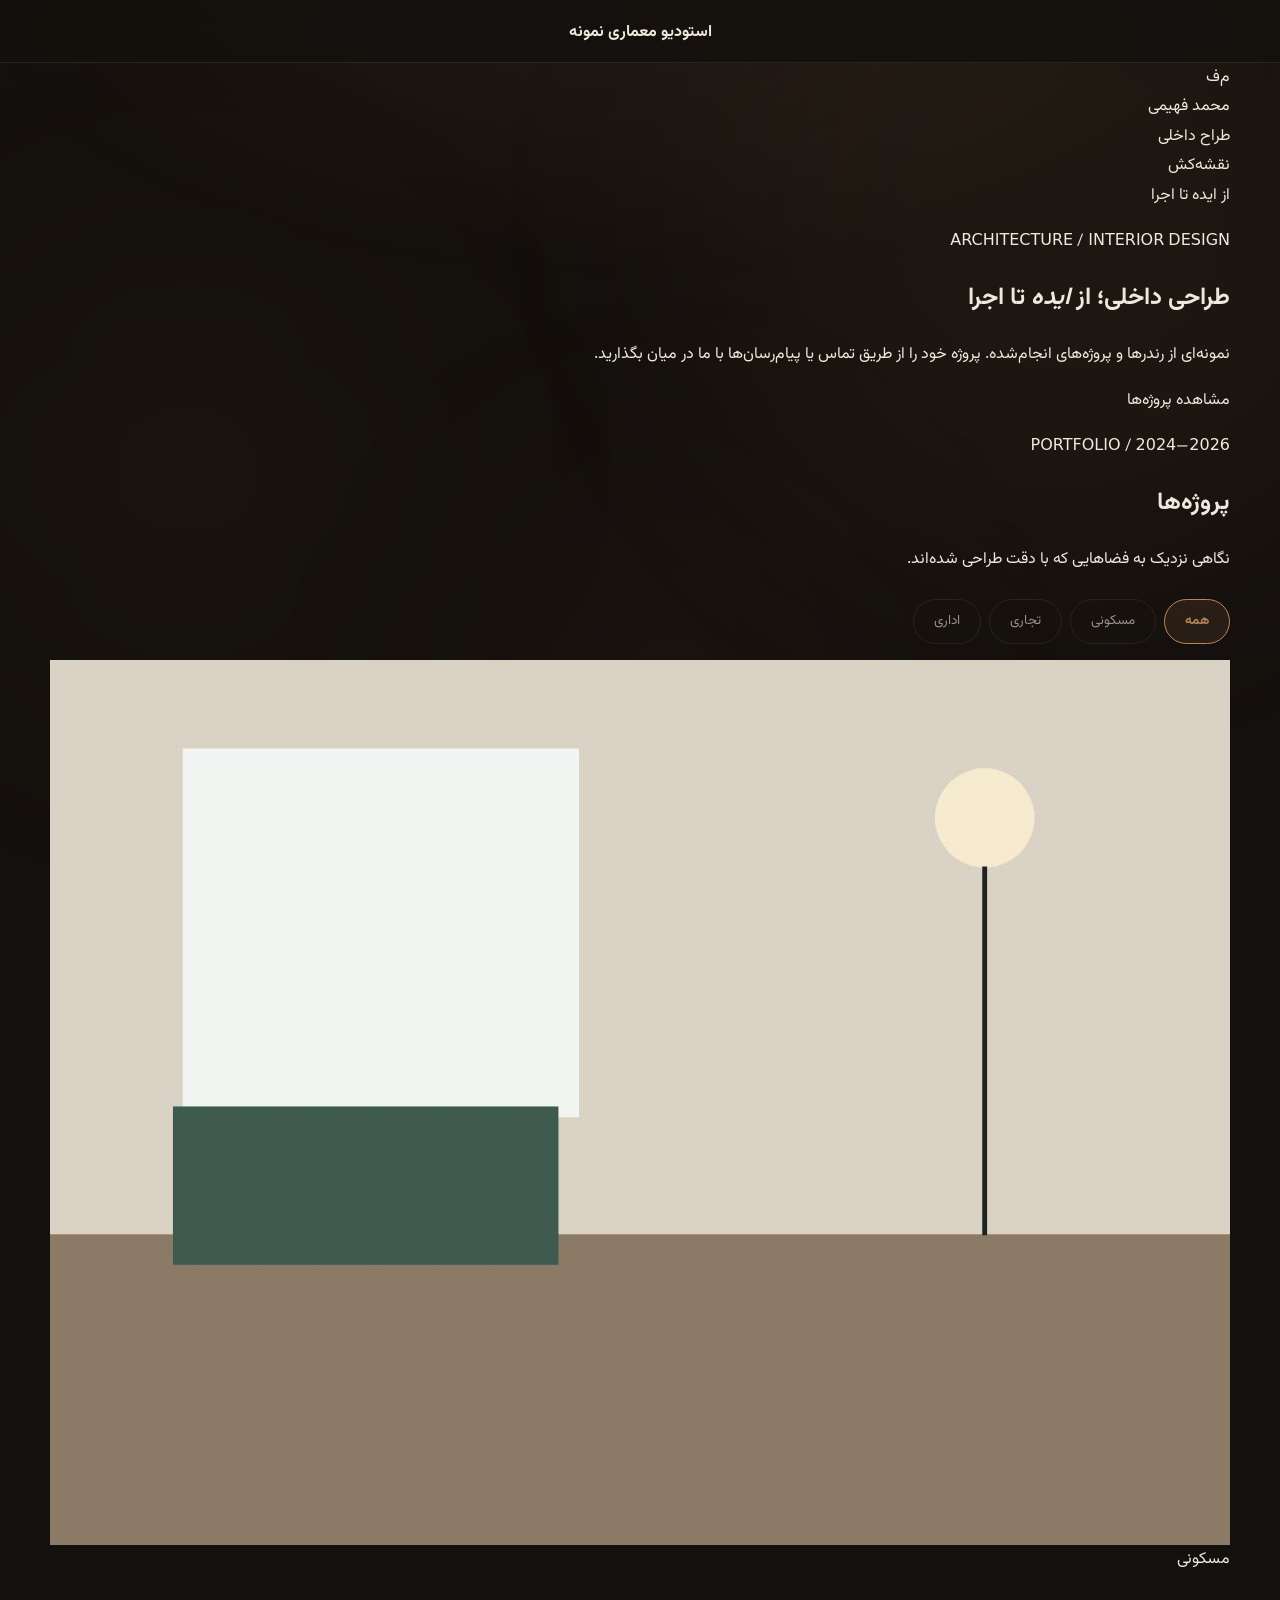
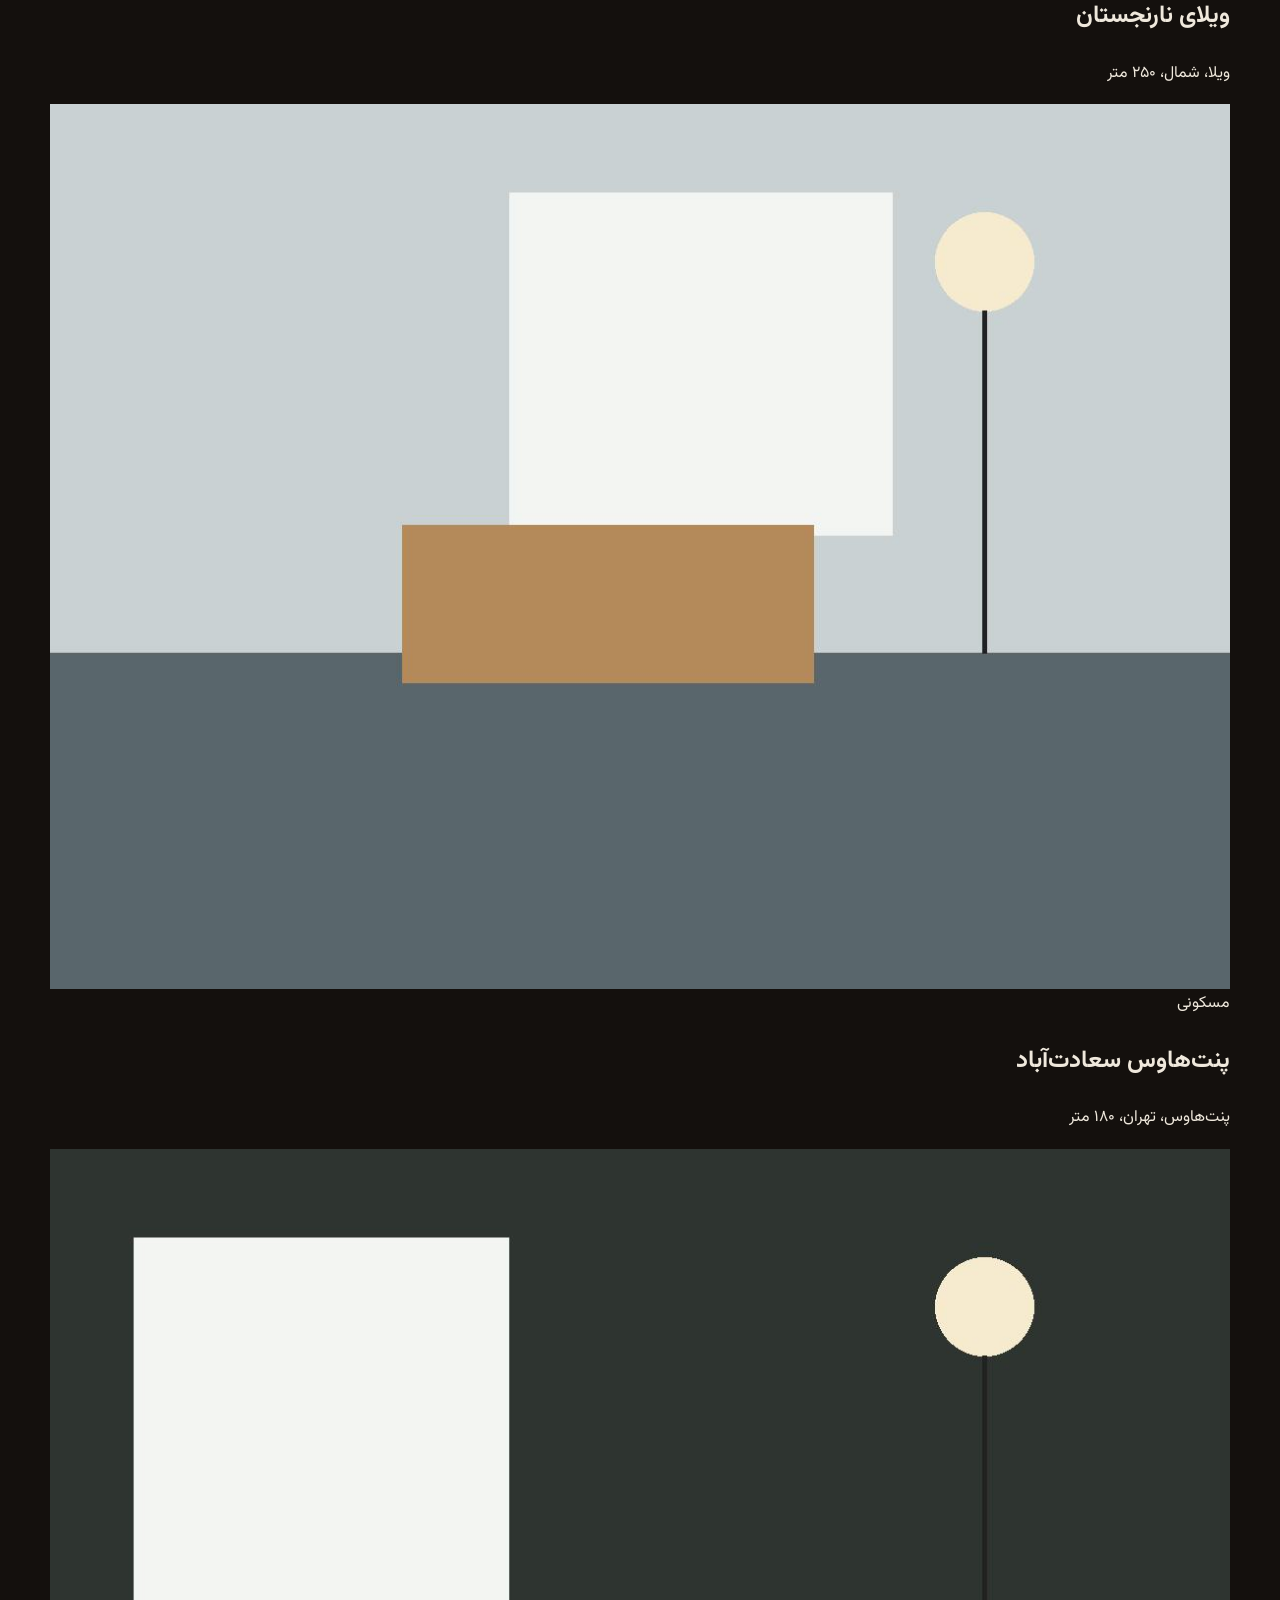
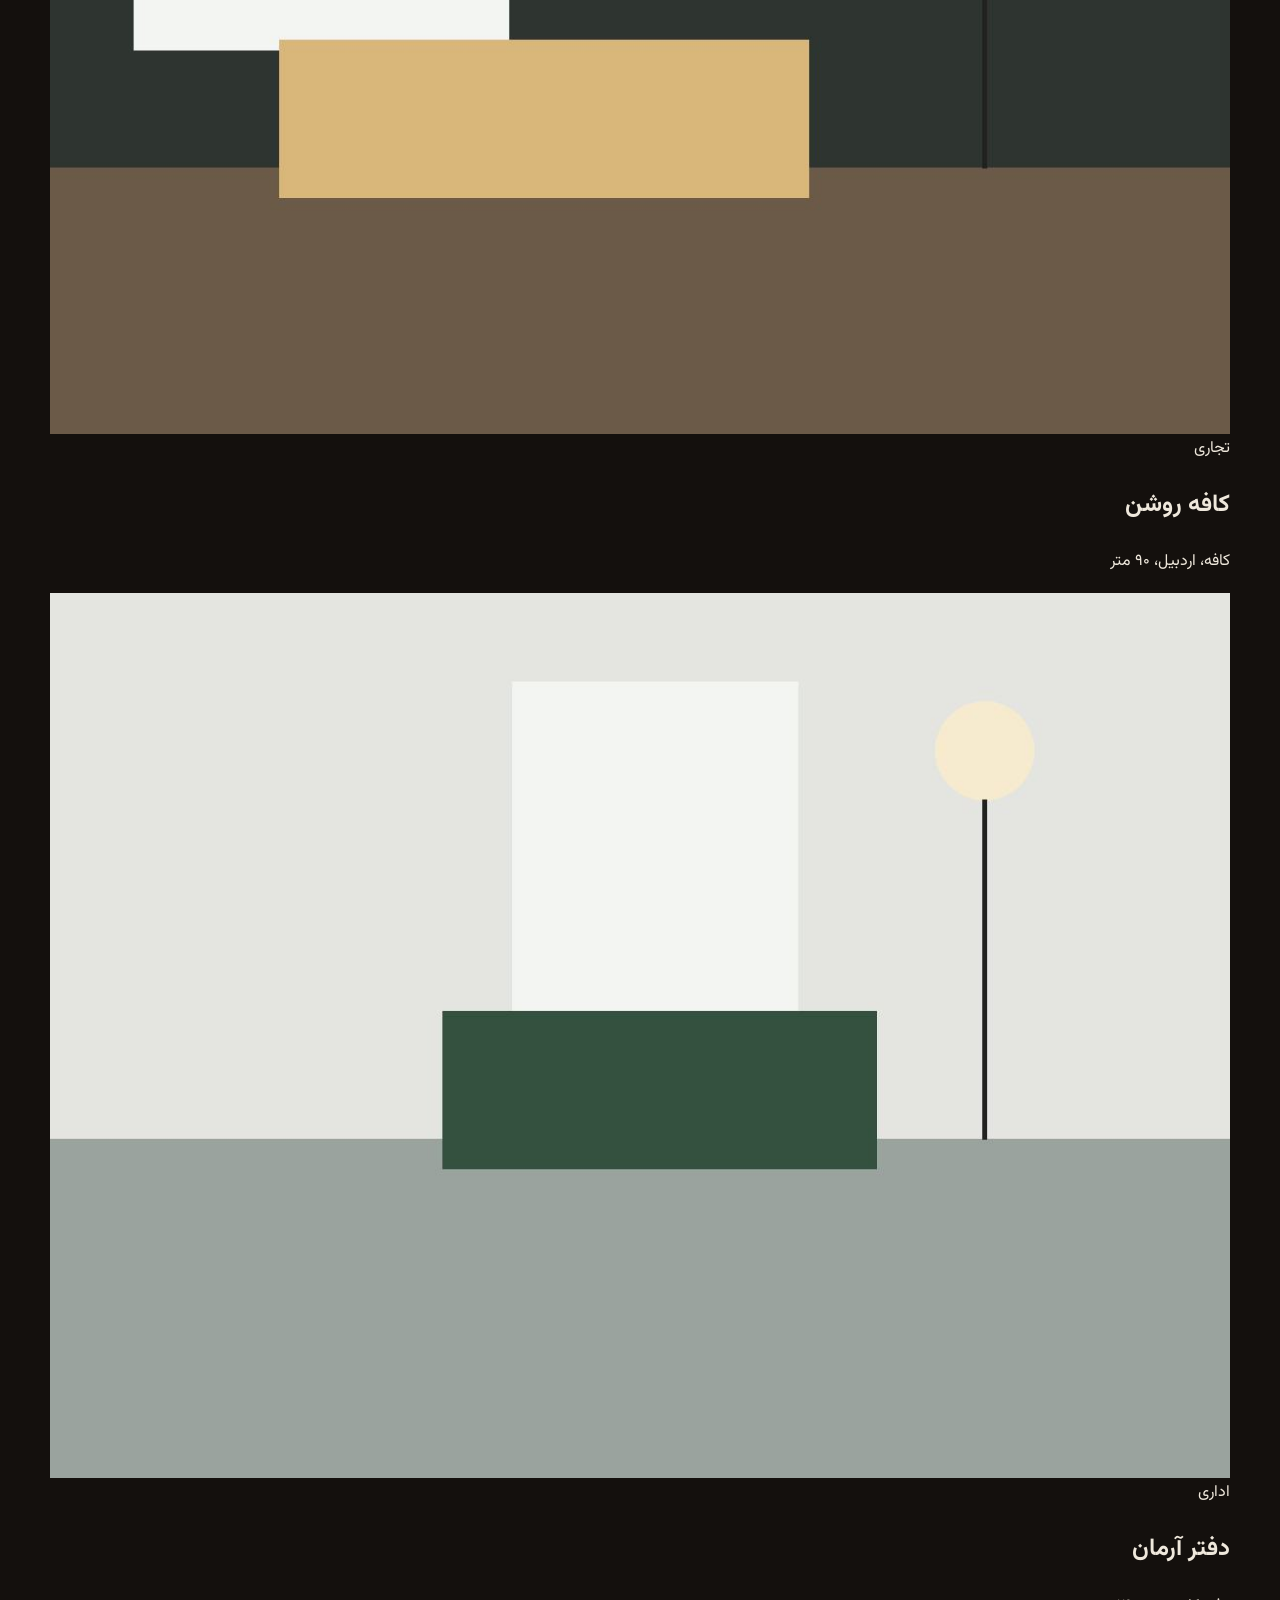
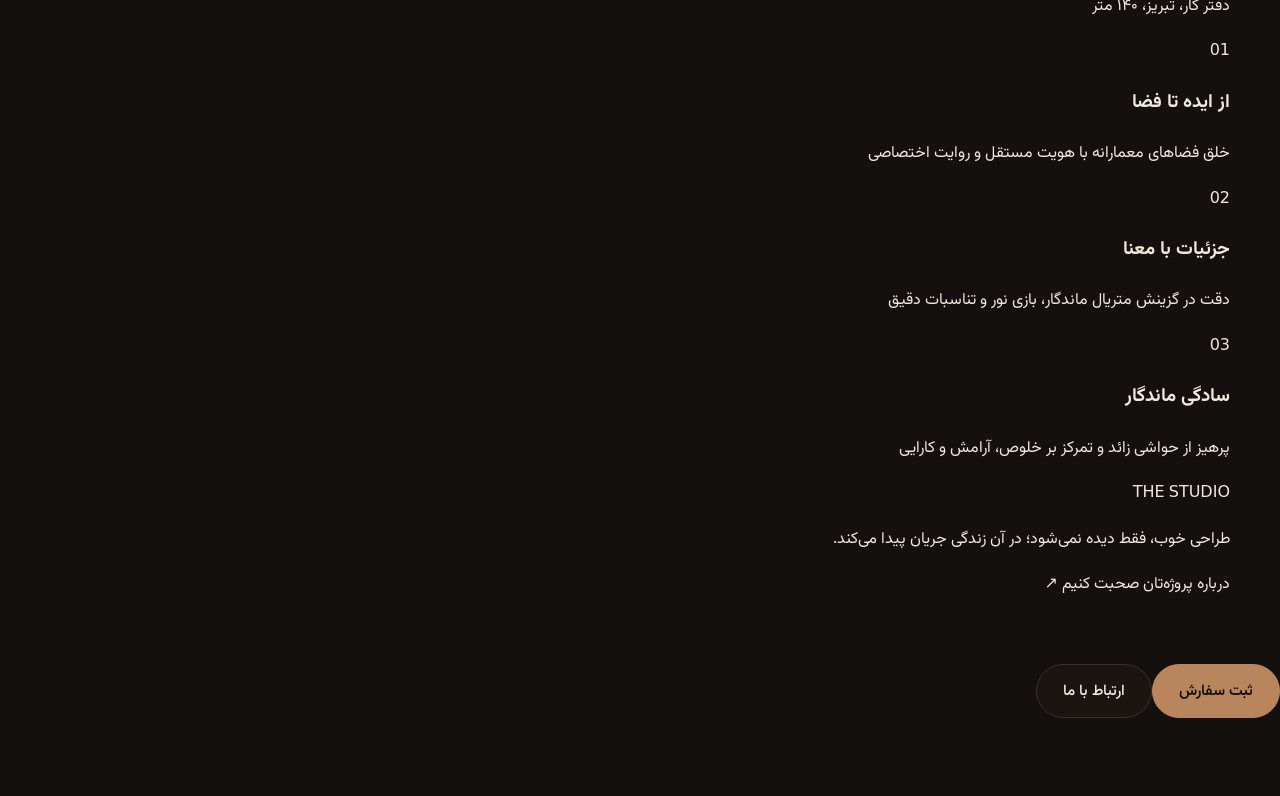
==== public/index.html @ 715c88b5 "feat(theme): switch palette to walnut and concrete - update tokens.css with walnut and concrete desi" ====
<!doctype html>
<html lang="fa" dir="rtl">
<head>
<meta charset="utf-8">
<meta name="viewport" content="width=device-width, initial-scale=1, viewport-fit=cover">
<title>استودیو معماری</title>
<meta name="description" content="معماری، طراحی داخلی و روایت فضاها؛ مجموعه‌ای از پروژه‌های منتخب استودیو.">
<meta name="theme-color" content="#14100D">
<!-- اسکریپت تم/اسپلش به‌صورت inline (بدون درخواست بلاک‌کننده). هر تغییری در متن آن نیازمند به‌روزرسانی هش sha256 در public/_headers است. -->
<script>try{var q=new URLSearchParams(location.search).get("theme"),t=q||localStorage.getItem("theme");if(q)localStorage.setItem("theme",q);if(t==="light"){document.documentElement.dataset.theme="light";var m=document.querySelector('meta[name=theme-color]');if(m)m.content="#F4F1EB"}sessionStorage.getItem("splash")&&document.documentElement.classList.add("no-splash")}catch(e){}</script>
<link rel="preload" href="fonts/Vazirmatn.woff2" as="font" type="font/woff2" crossorigin>
<!-- Critical CSS inline: tokens + base + splash + background -->
<style>
@font-face{font-family:Vazirmatn;src:url(fonts/Vazirmatn.woff2) format("woff2");font-weight:100 900;font-display:swap}
:root{color-scheme:dark;--bg:#14100D;--paper:#1A1511;--surface:#211B16;--ink:#EFE8DC;--mute:#9A9085;--line:#2A231D;--line-strong:#3A3129;--accent:#B9855C;--on-accent:#14100D;--danger:#E06C58;--accent-soft:rgba(185,133,92,.12);--field:rgba(255,255,255,.03);--r:18px;--r-lg:28px;--pad:20px;--max:1180px;--font:Vazirmatn,Tahoma,system-ui,sans-serif;--serif:"Cormorant Garamond",Georgia,"Times New Roman",Vazirmatn,serif;--mono:"Cormorant Garamond",Georgia,Consolas,ui-monospace,monospace;--ease-out-expo:cubic-bezier(.16,1,.3,1);--ease-out-quart:cubic-bezier(.25,1,.5,1);--reveal-duration:.9s;--reveal-distance:28px;--parallax-intensity:.08}
:root[data-theme="light"]{color-scheme:light;--bg:#EFEBE4;--paper:#F6F3EE;--surface:#E8E3DA;--ink:#1E1B18;--mute:#6B645B;--line:#D9D3C8;--line-strong:#C2BAAB;--accent:#8C6A4A;--on-accent:#F6F3EE;--danger:#B3402F;--accent-soft:rgba(140,106,74,.10);--field:rgba(0,0,0,.02);--ease-out-expo:cubic-bezier(.16,1,.3,1);--ease-out-quart:cubic-bezier(.25,1,.5,1);--reveal-duration:.9s;--reveal-distance:28px;--parallax-intensity:.08}
*{box-sizing:border-box}
img,button,.btn,.contact-btn,.chip,.bar,.badge,.shot,.card,.o-steps,.lb-nav-btn{-webkit-user-select:none;-moz-user-select:none;-ms-user-select:none;user-select:none;-webkit-touch-callout:none}
input,textarea,[contenteditable="true"],.desc,.hero-desc,.pr-desc,.sum,.code{-webkit-user-select:text!important;-moz-user-select:text!important;-ms-user-select:text!important;user-select:text!important;-webkit-touch-callout:default!important}
html{-webkit-text-size-adjust:100%;background:var(--bg);scroll-behavior:smooth;scroll-padding-top:88px;touch-action:manipulation}
body{margin:0;color:var(--ink);font:400 1rem/1.85 var(--font);padding-bottom:calc(78px + env(safe-area-inset-bottom));overflow-x:hidden;overscroll-behavior-y:contain;touch-action:manipulation}
body.lock{overflow:hidden}
a{color:inherit;text-decoration:none}
button{font:inherit;color:inherit}
img{display:block;max-width:100%;-webkit-user-drag:none;user-drag:none;-webkit-touch-callout:none}
:focus-visible{outline:2px solid var(--accent);outline-offset:4px}
main{max-width:var(--max);margin:0 auto;padding-bottom:64px}
.bar{position:sticky;top:0;z-index:20;display:flex;justify-content:center;align-items:center;padding:18px var(--pad) 14px;min-height:60px;background:color-mix(in srgb,var(--bg) 88%,transparent);border-bottom:1px solid var(--line);backdrop-filter:blur(14px);-webkit-backdrop-filter:blur(14px);font-weight:700}
.chips{display:flex;flex-wrap:nowrap;overflow-x:auto;scroll-snap-type:x proximity;gap:8px;padding:8px 0 16px;scrollbar-width:none;position:sticky;top:60px;z-index:15;background:color-mix(in srgb,var(--bg) 94%,transparent);backdrop-filter:blur(8px);-webkit-backdrop-filter:blur(8px)}
.chips::-webkit-scrollbar{display:none}
.chip{flex:none;scroll-snap-align:start;background:transparent;border:1px solid var(--line);border-radius:99px;padding:9px 20px;color:var(--mute);font-size:.84rem;letter-spacing:0;cursor:pointer;transition:all .25s ease;white-space:nowrap}
.chip:hover{color:var(--ink);border-color:var(--line-strong)}
.chip[aria-pressed=true]{background:var(--accent-soft);color:var(--accent);border-color:var(--accent);font-weight:600}
@media(min-width:640px){.chips{flex-wrap:wrap;overflow:visible;scroll-snap-type:none;position:relative;top:auto;background:none;backdrop-filter:none}.chip{flex:initial}}
.btn,.contact-btn{display:inline-flex;align-items:center;justify-content:center;min-height:48px;padding:12px 26px;border-radius:99px;border:1px solid var(--line-strong);background:var(--paper);color:var(--ink);font-family:var(--font);font-size:.95rem;font-weight:500;letter-spacing:0;text-decoration:none;cursor:pointer;transition:background .25s,color .25s,border-color .25s,opacity .25s}
.btn:hover,.contact-btn:hover{background:var(--accent-soft);border-color:var(--accent)}
.btn.primary,.contact-btn.primary{background:var(--accent);color:var(--on-accent);border-color:var(--accent);font-weight:600}
.btn.primary:hover,.contact-btn.primary:hover{background:color-mix(in srgb,var(--accent) 88%,#fff);color:var(--on-accent)}
.chip,.btn,.contact-btn,.action,.back-fixed{min-height:44px}
@media(prefers-reduced-motion:reduce){html{scroll-behavior:auto}*{scroll-behavior:auto}}
#splash{position:fixed;inset:0;z-index:100;background:var(--bg);display:grid;place-items:center;text-align:center;padding:24px;transition:transform .85s cubic-bezier(.7,0,.2,1);cursor:pointer}
.no-splash #splash{display:none}
#splash.out{transform:translateY(-100%)}
html:not(.no-splash) body:has(#splash){overflow:hidden}
.sp-logo{display:block;margin:0 auto;width:84px;height:84px;object-fit:contain;opacity:0;animation:spIn .8s .1s forwards}
.sp-photo{width:112px;height:112px;border-radius:50%;object-fit:cover}
.sp-rule{display:block;height:1px;width:min(220px,60vw);margin:22px auto 18px;background:var(--accent);transform:scaleX(0);animation:spLine .9s .5s cubic-bezier(.6,0,.2,1) forwards}
.sp-name{margin:0;font-size:1.3rem;font-weight:700;opacity:0;animation:spIn .7s .9s forwards}
.sp-text{margin:6px 0 0;color:var(--mute);opacity:0;animation:spIn .7s forwards;animation-delay:calc(1.2s + var(--i) * .4s)}
@keyframes spIn{from{opacity:0;transform:translateY(8px)}to{opacity:1;transform:none}}
@keyframes spLine{to{transform:scaleX(1)}}
@media(prefers-reduced-motion:reduce){#splash *{animation-duration:.01s!important;animation-delay:0s!important}#splash{transition:opacity .3s}#splash.out{transform:none;opacity:0}}
#dynamic-bg{position:fixed;inset:0;z-index:-2;pointer-events:none;overflow:hidden}
.orb{position:absolute;border-radius:50%;pointer-events:none;will-change:transform}
.orb:nth-child(1){width:clamp(280px,55vw,700px);aspect-ratio:1;top:-15%;right:-10%;background:color-mix(in srgb,var(--accent) 6%,transparent);filter:blur(120px)}
.orb:nth-child(2){width:clamp(220px,40vw,500px);aspect-ratio:1;bottom:20%;left:-5%;background:color-mix(in srgb,#8B6914 4%,transparent);filter:blur(120px)}
.orb:nth-child(3){width:clamp(200px,35vw,450px);aspect-ratio:1;top:50%;right:30%;background:color-mix(in srgb,var(--accent) 3%,transparent);filter:blur(120px)}
@media(max-width:479px){.orb:nth-child(3){display:none}.orb{filter:blur(80px)}}
body::before{display:none}
body::after{content:"";position:fixed;inset:0;z-index:-1;pointer-events:none;background:radial-gradient(75% 45% at 50% 0%,color-mix(in srgb,var(--accent) 8%,transparent),transparent 70%)}
html::before{content:"";position:fixed;inset:0;z-index:-1;pointer-events:none;opacity:.028;mix-blend-mode:screen;background-image:url("data:image/svg+xml,%3Csvg xmlns='http://www.w3.org/2000/svg' width='160' height='160'%3E%3Cfilter id='n'%3E%3CfeTurbulence type='fractalNoise' baseFrequency='.8' numOctaves='2' stitchTiles='stitch'/%3E%3CfeColorMatrix values='0 0 0 0 0 0 0 0 0 0 0 0 0 0 0 0 0 0 .7 0'/%3E%3C/filter%3E%3Crect width='100%25' height='100%25' filter='url(%23n)'/%3E%3C/svg%3E")}
:root[data-theme="light"] .orb{opacity:.7}
:root[data-theme="light"] html::before{mix-blend-mode:multiply;opacity:.035}
</style>
<!-- app.css کامل به‌صورت async (غیربلاک‌کننده) بارگذاری می‌شود. media=print → all بعد از لود -->
<link rel="stylesheet" href="css/app.css" media="print" id="dcss">
<noscript><link rel="stylesheet" href="css/app.css"></noscript>
<script>document.getElementById("dcss").onload=function(){this.media="all"}</script>
</head>
<body>
<div id="dynamic-bg" aria-hidden="true"></div>
<div id="splash" aria-hidden="true"></div>
<header id="top" class="bar"></header>
<main id="app"></main>
<nav id="contact" class="contact" aria-label="راه‌های ارتباطی"></nav>
<div id="lightbox" hidden></div>
<script type="module" src="js/main.js"></script>
</body>
</html>
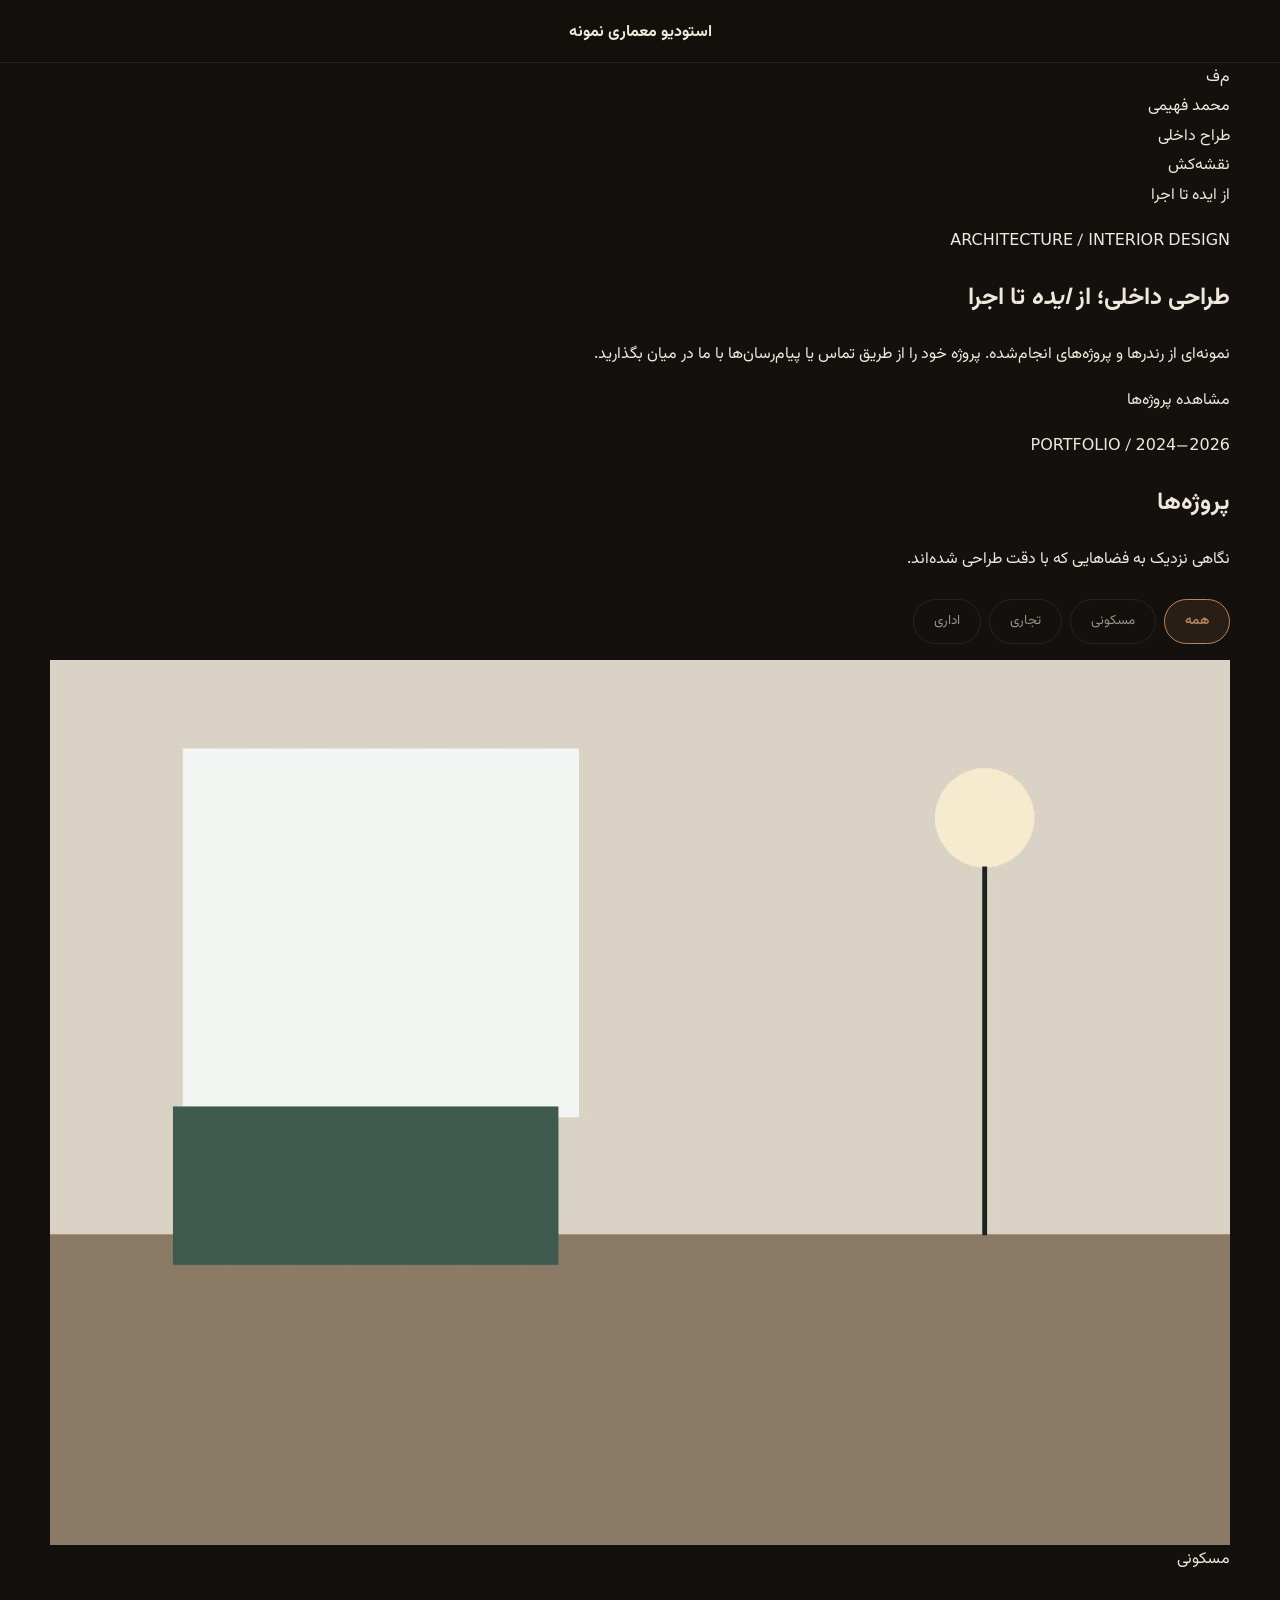
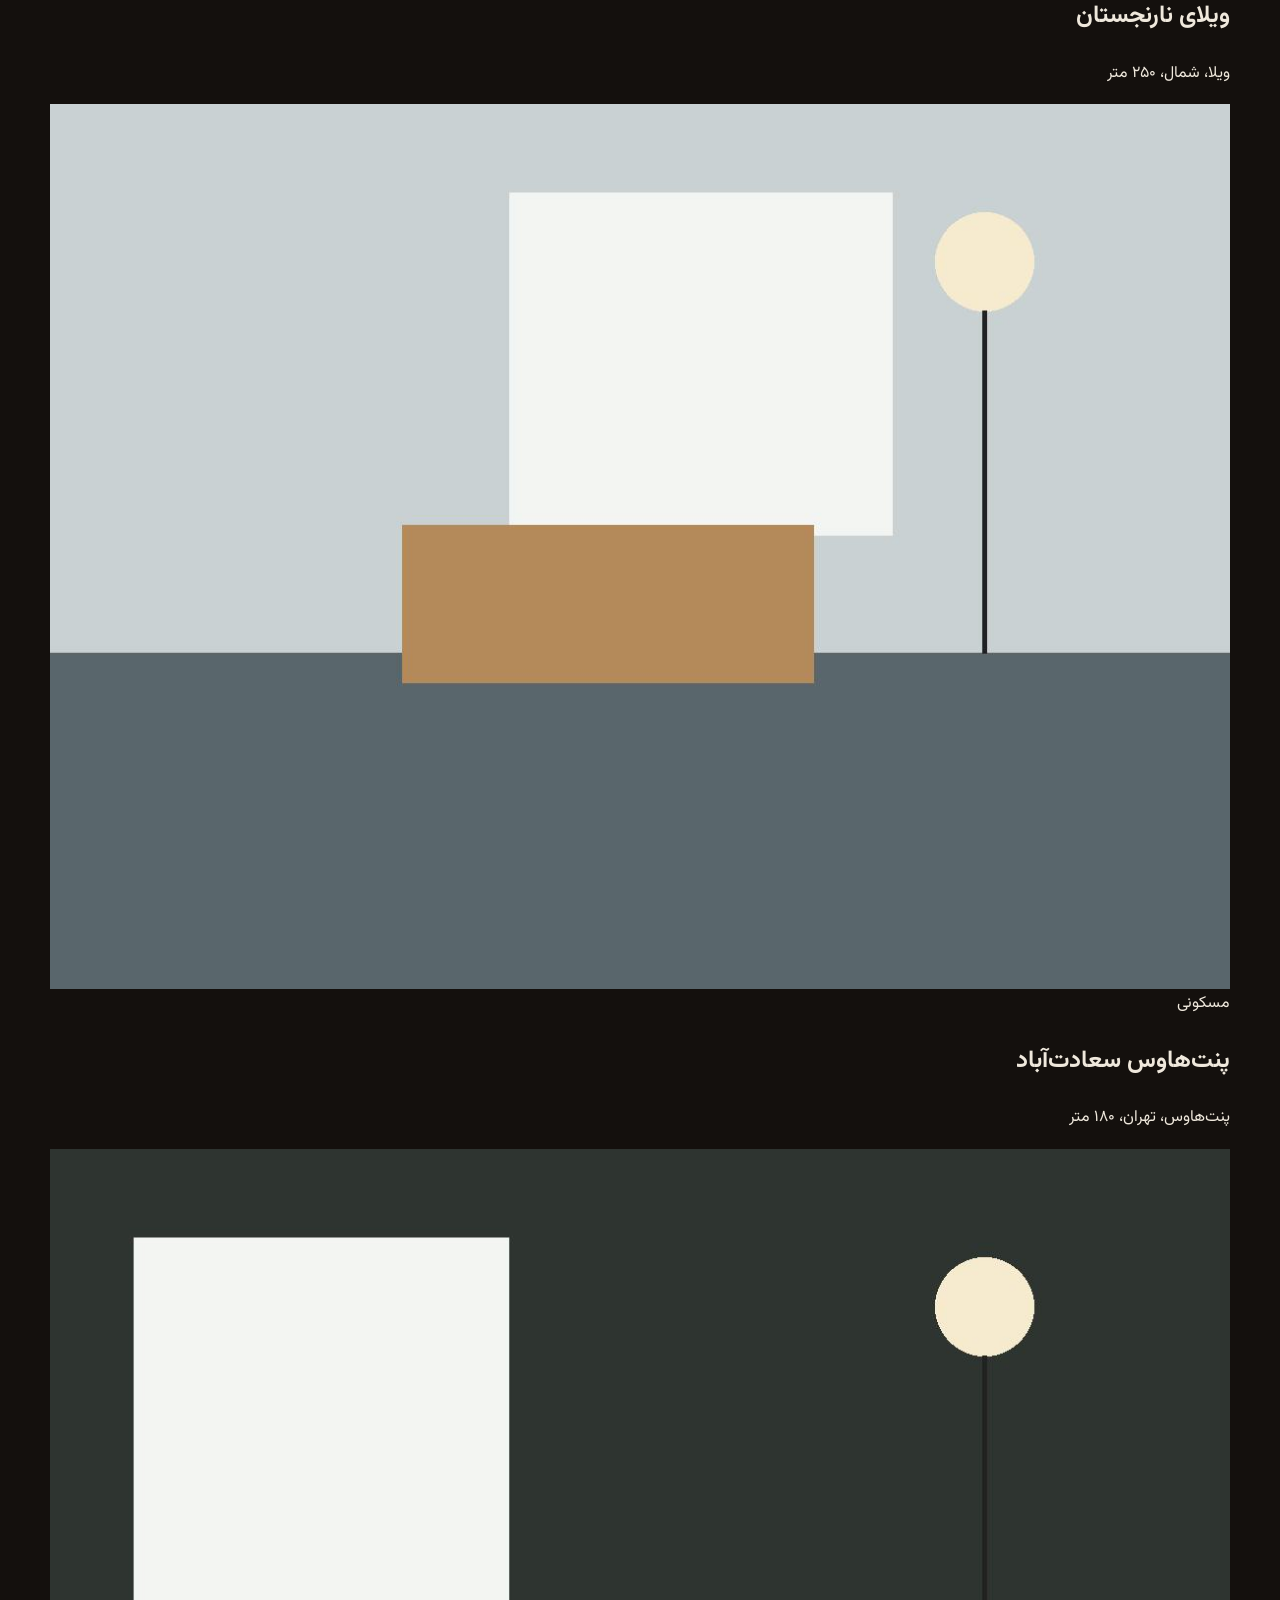
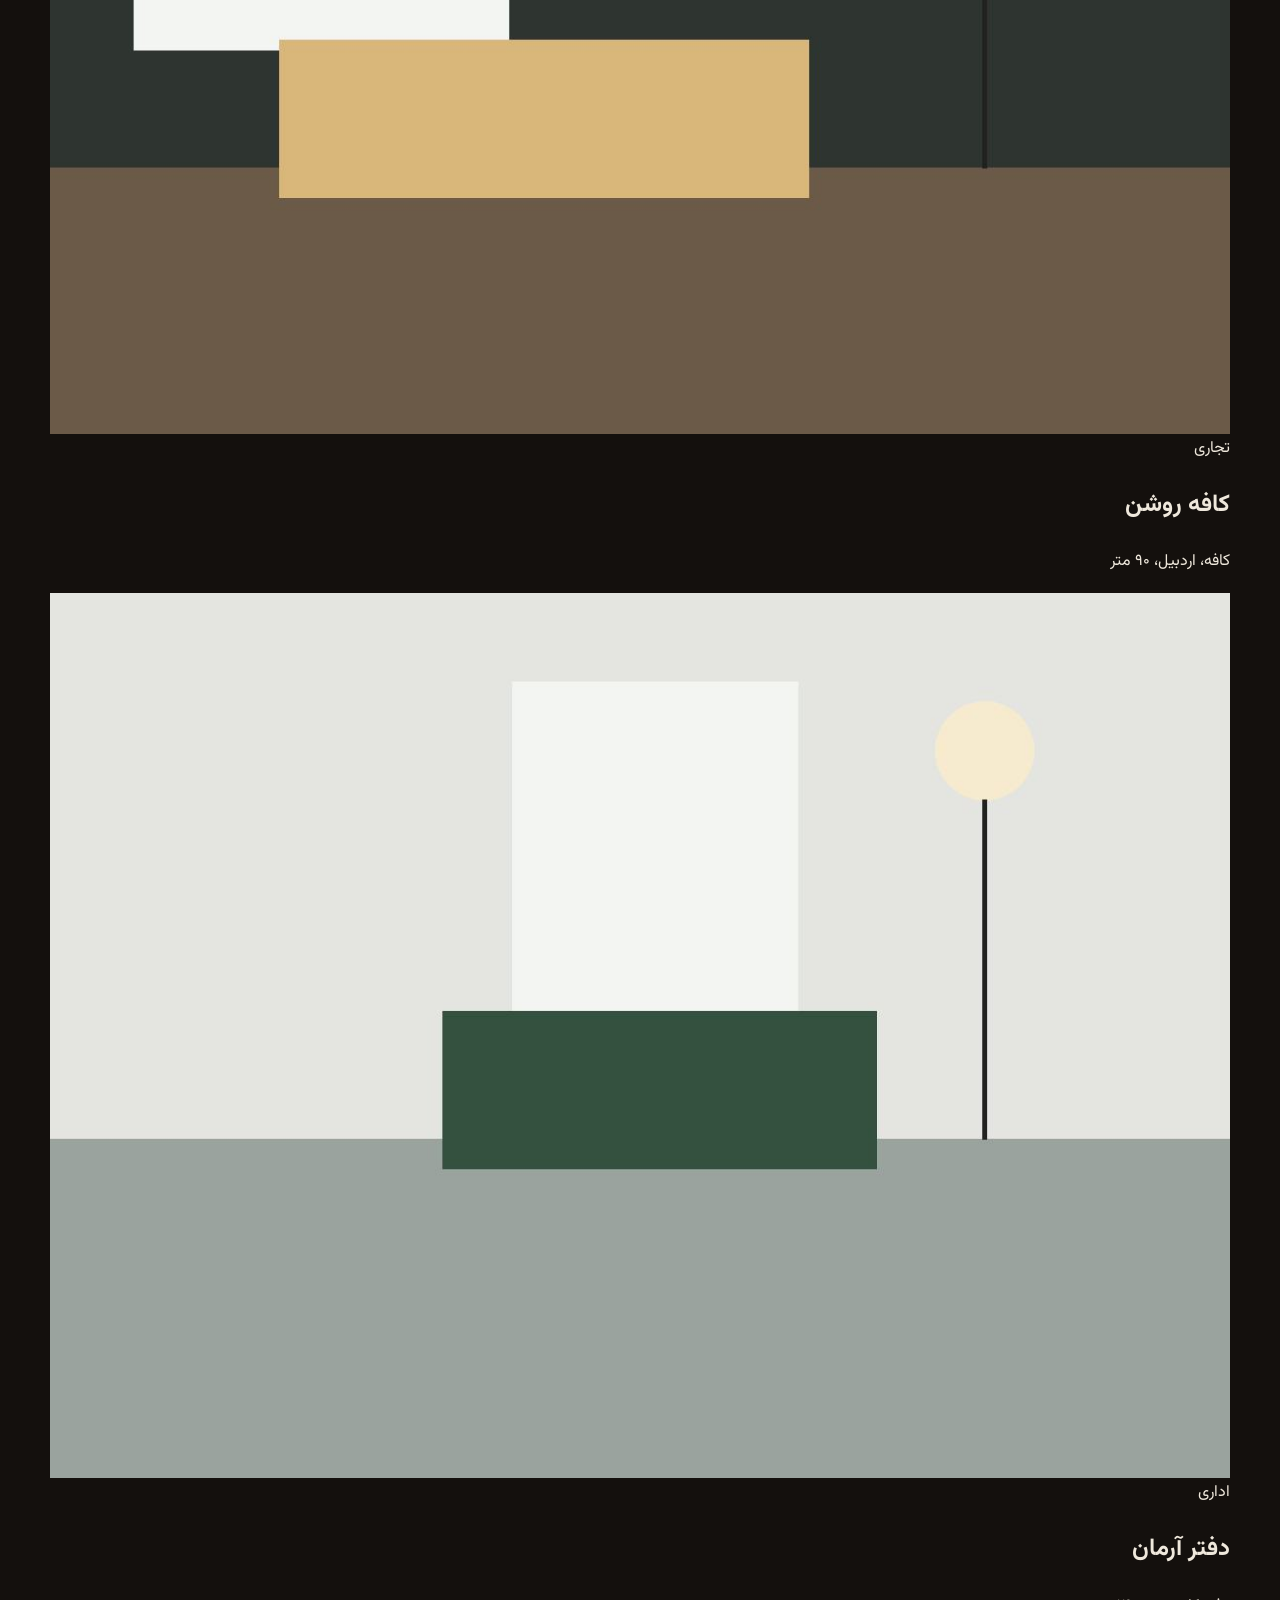
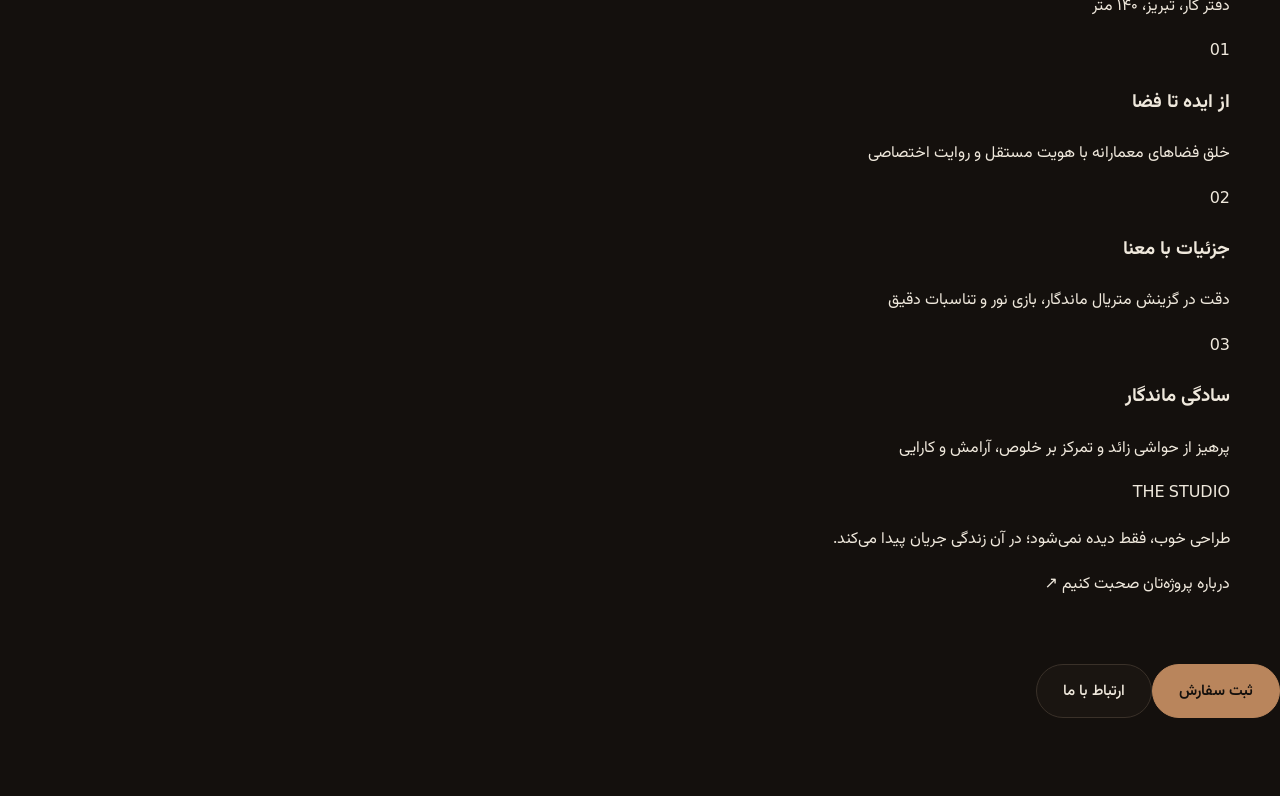
==== commit 1572b803: "style(bg): remove orbs, noise texture and top glow - disable background floating orbs, noise overlay" ====
--- a/public/index.html
+++ b/public/index.html
@@ -50,17 +50,7 @@
 @keyframes spIn{from{opacity:0;transform:translateY(8px)}to{opacity:1;transform:none}}
 @keyframes spLine{to{transform:scaleX(1)}}
 @media(prefers-reduced-motion:reduce){#splash *{animation-duration:.01s!important;animation-delay:0s!important}#splash{transition:opacity .3s}#splash.out{transform:none;opacity:0}}
-#dynamic-bg{position:fixed;inset:0;z-index:-2;pointer-events:none;overflow:hidden}
-.orb{position:absolute;border-radius:50%;pointer-events:none;will-change:transform}
-.orb:nth-child(1){width:clamp(280px,55vw,700px);aspect-ratio:1;top:-15%;right:-10%;background:color-mix(in srgb,var(--accent) 6%,transparent);filter:blur(120px)}
-.orb:nth-child(2){width:clamp(220px,40vw,500px);aspect-ratio:1;bottom:20%;left:-5%;background:color-mix(in srgb,#8B6914 4%,transparent);filter:blur(120px)}
-.orb:nth-child(3){width:clamp(200px,35vw,450px);aspect-ratio:1;top:50%;right:30%;background:color-mix(in srgb,var(--accent) 3%,transparent);filter:blur(120px)}
-@media(max-width:479px){.orb:nth-child(3){display:none}.orb{filter:blur(80px)}}
-body::before{display:none}
-body::after{content:"";position:fixed;inset:0;z-index:-1;pointer-events:none;background:radial-gradient(75% 45% at 50% 0%,color-mix(in srgb,var(--accent) 8%,transparent),transparent 70%)}
-html::before{content:"";position:fixed;inset:0;z-index:-1;pointer-events:none;opacity:.028;mix-blend-mode:screen;background-image:url("data:image/svg+xml,%3Csvg xmlns='http://www.w3.org/2000/svg' width='160' height='160'%3E%3Cfilter id='n'%3E%3CfeTurbulence type='fractalNoise' baseFrequency='.8' numOctaves='2' stitchTiles='stitch'/%3E%3CfeColorMatrix values='0 0 0 0 0 0 0 0 0 0 0 0 0 0 0 0 0 0 .7 0'/%3E%3C/filter%3E%3Crect width='100%25' height='100%25' filter='url(%23n)'/%3E%3C/svg%3E")}
-:root[data-theme="light"] .orb{opacity:.7}
-:root[data-theme="light"] html::before{mix-blend-mode:multiply;opacity:.035}
+#dynamic-bg{position:fixed;inset:0;z-index:-2;pointer-events:none;overflow:hidden;display:none}.orb{display:none}body::before,body::after,html::before{display:none}
 </style>
 <!-- app.css کامل به‌صورت async (غیربلاک‌کننده) بارگذاری می‌شود. media=print → all بعد از لود -->
 <link rel="stylesheet" href="css/app.css" media="print" id="dcss">
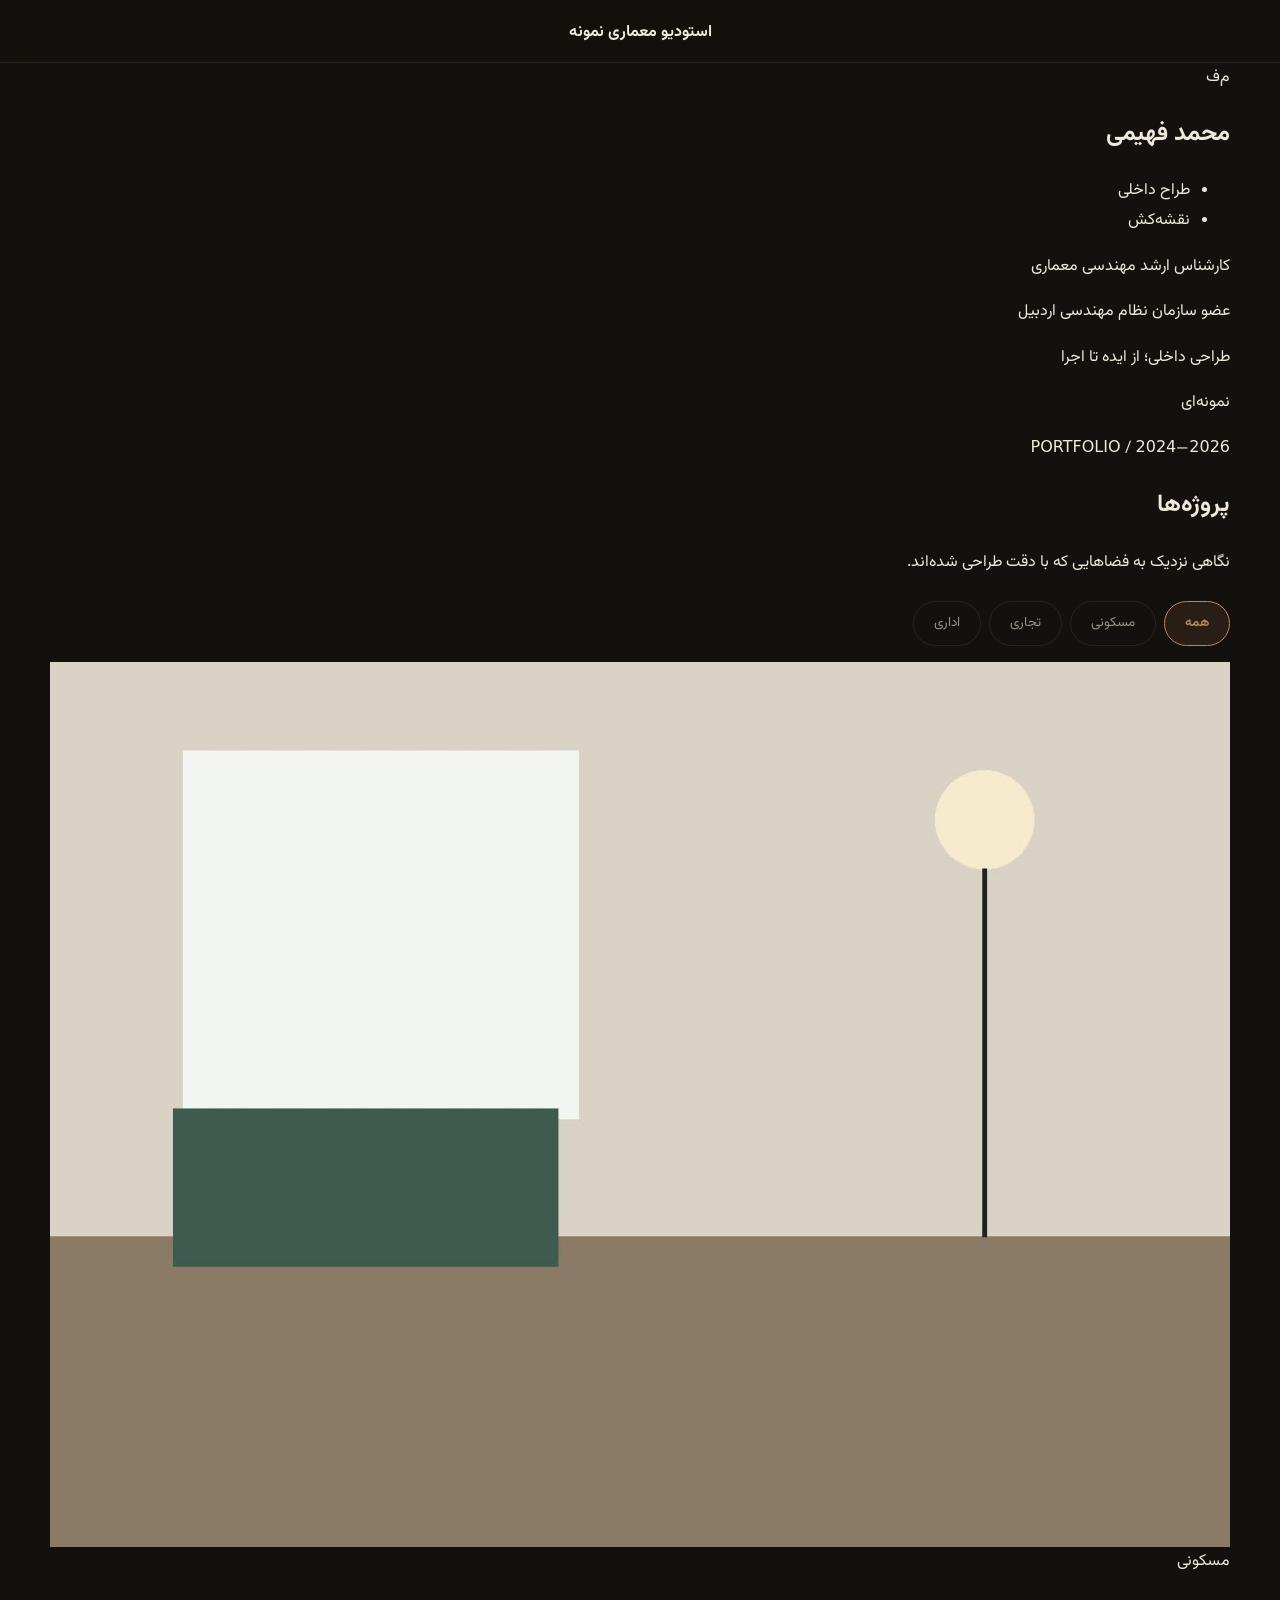
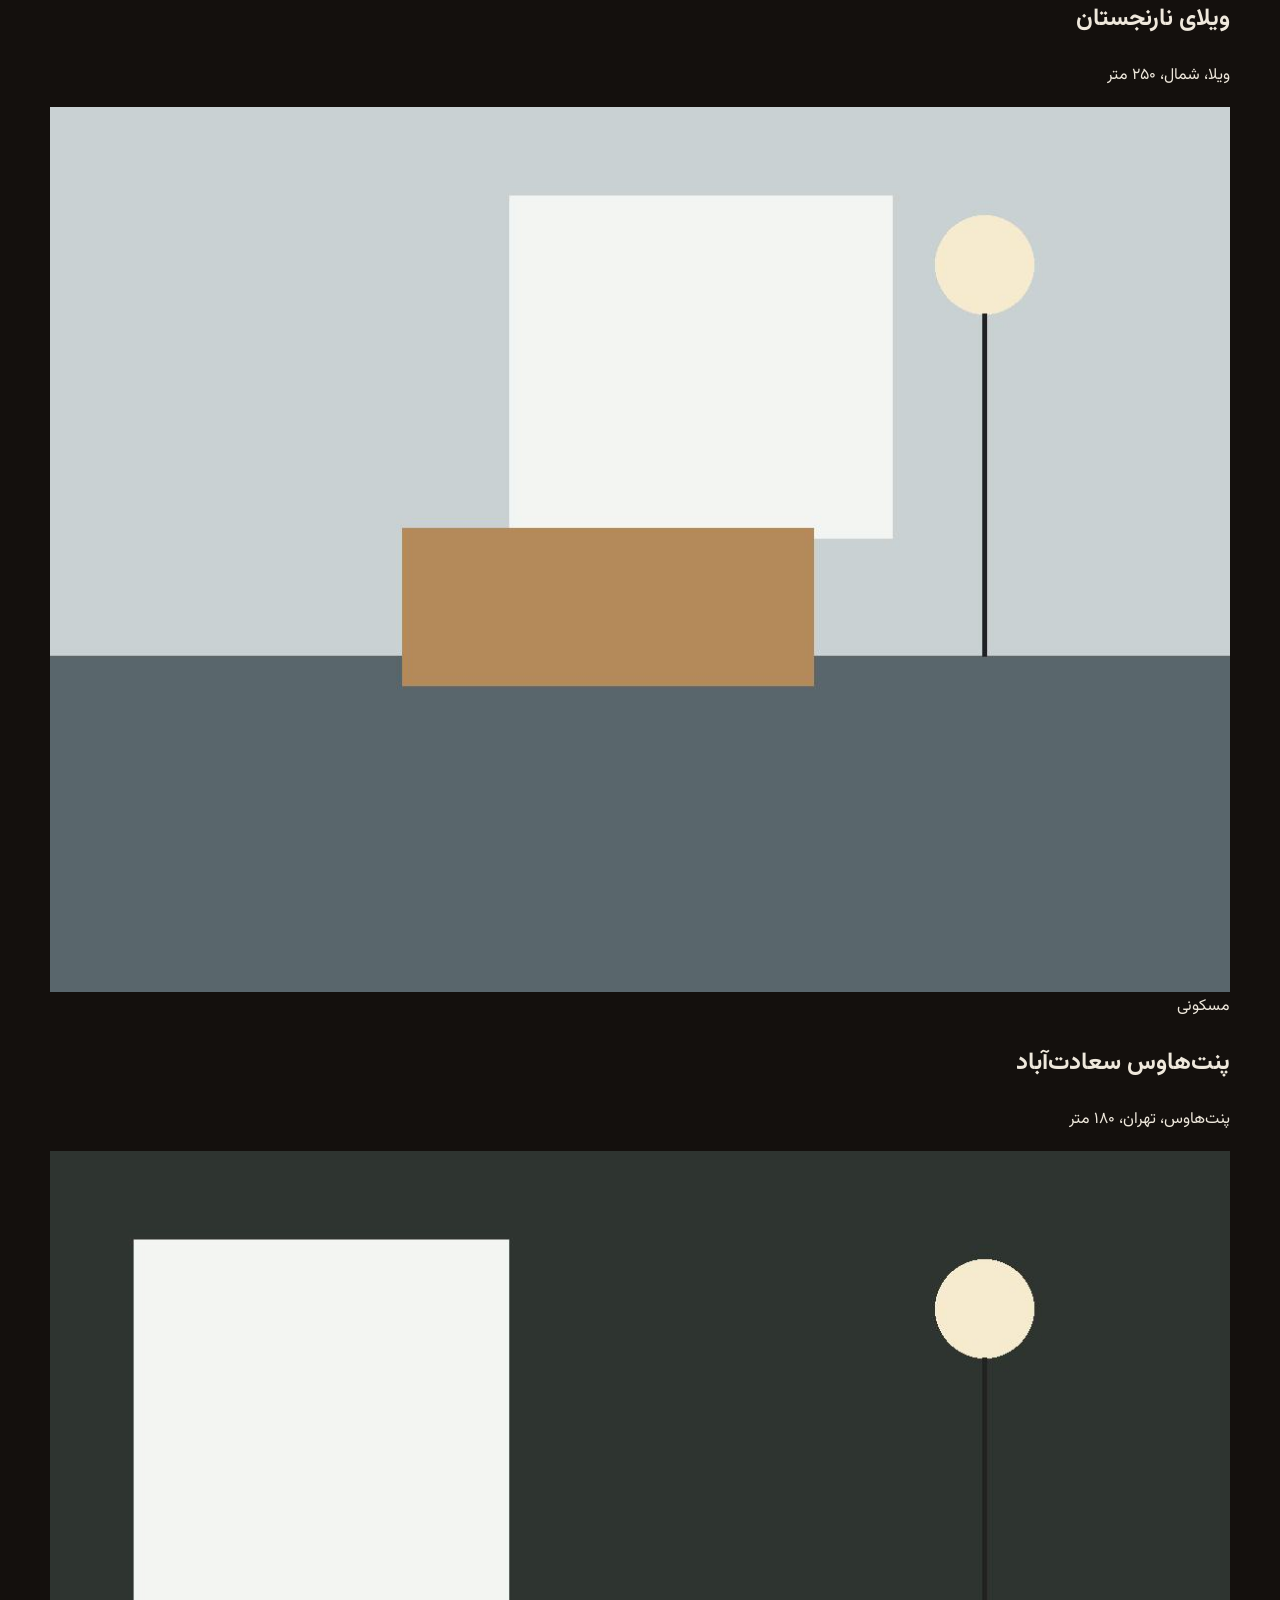
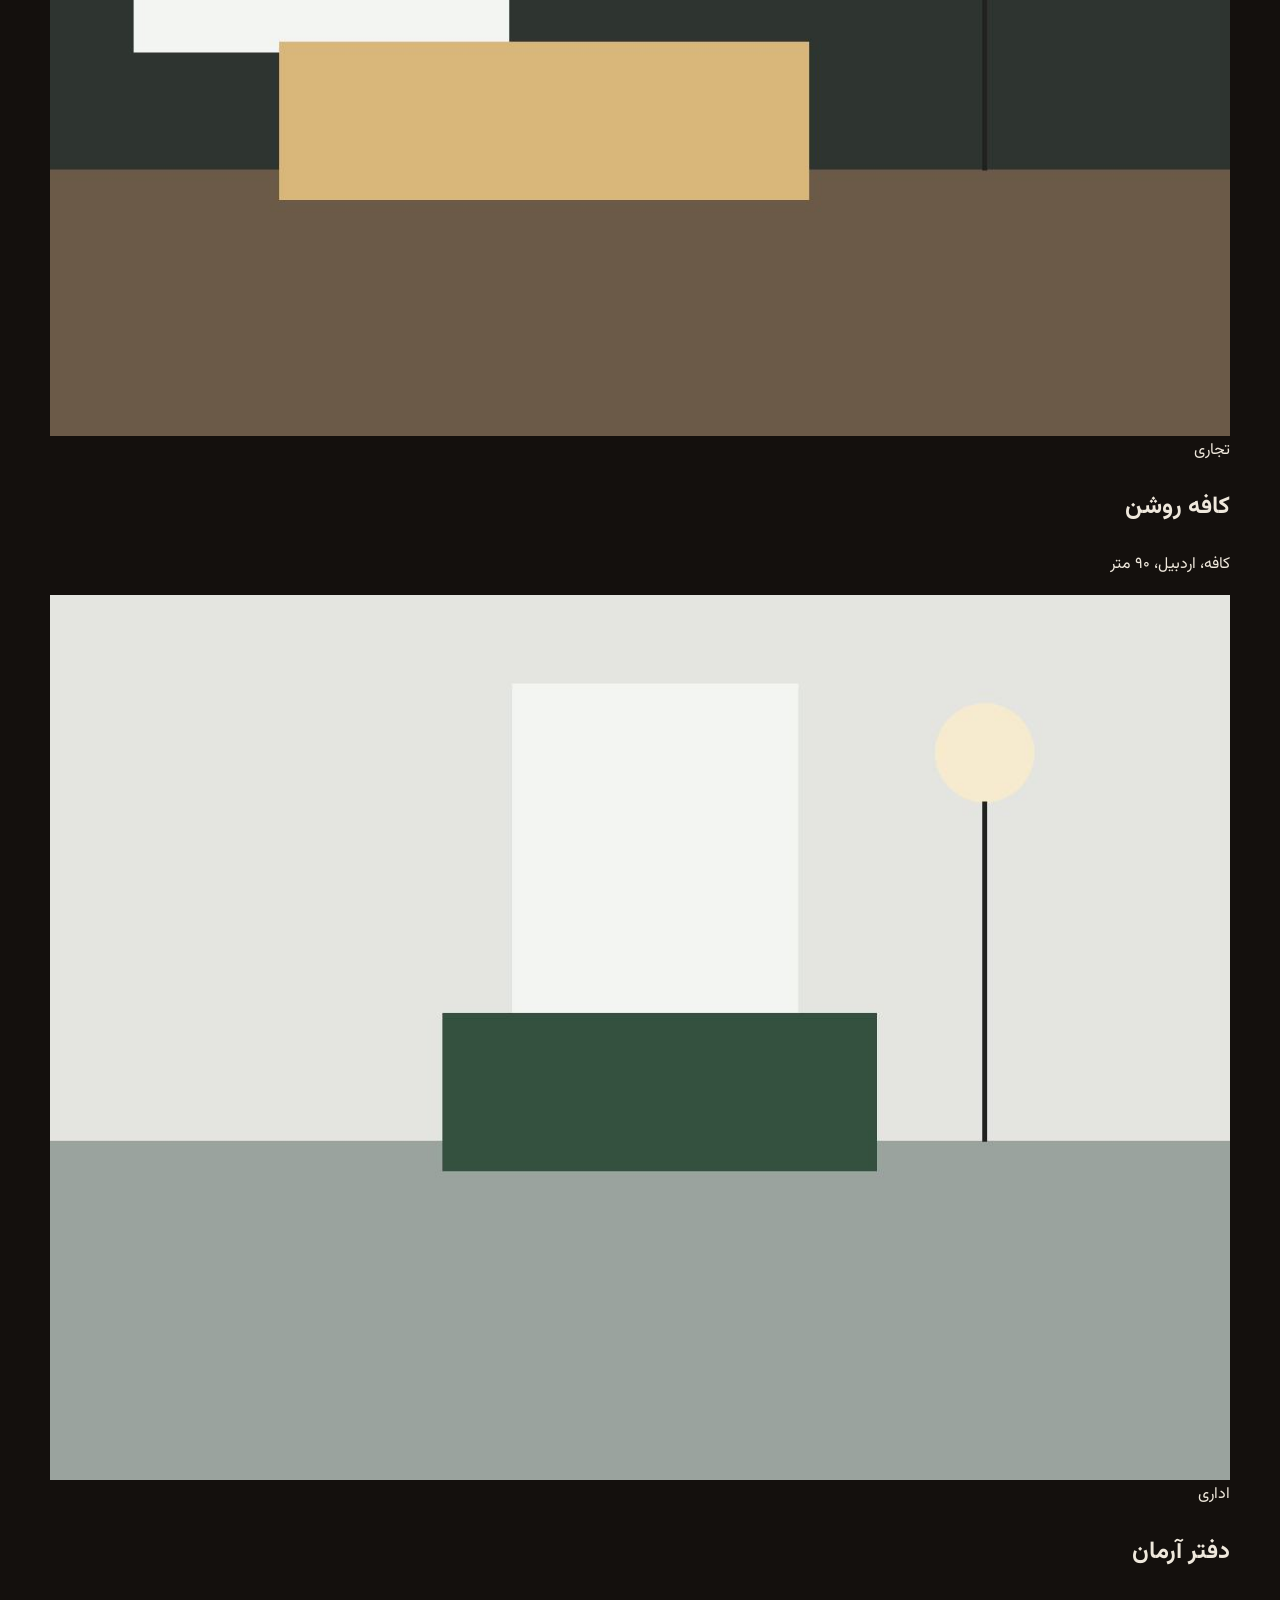
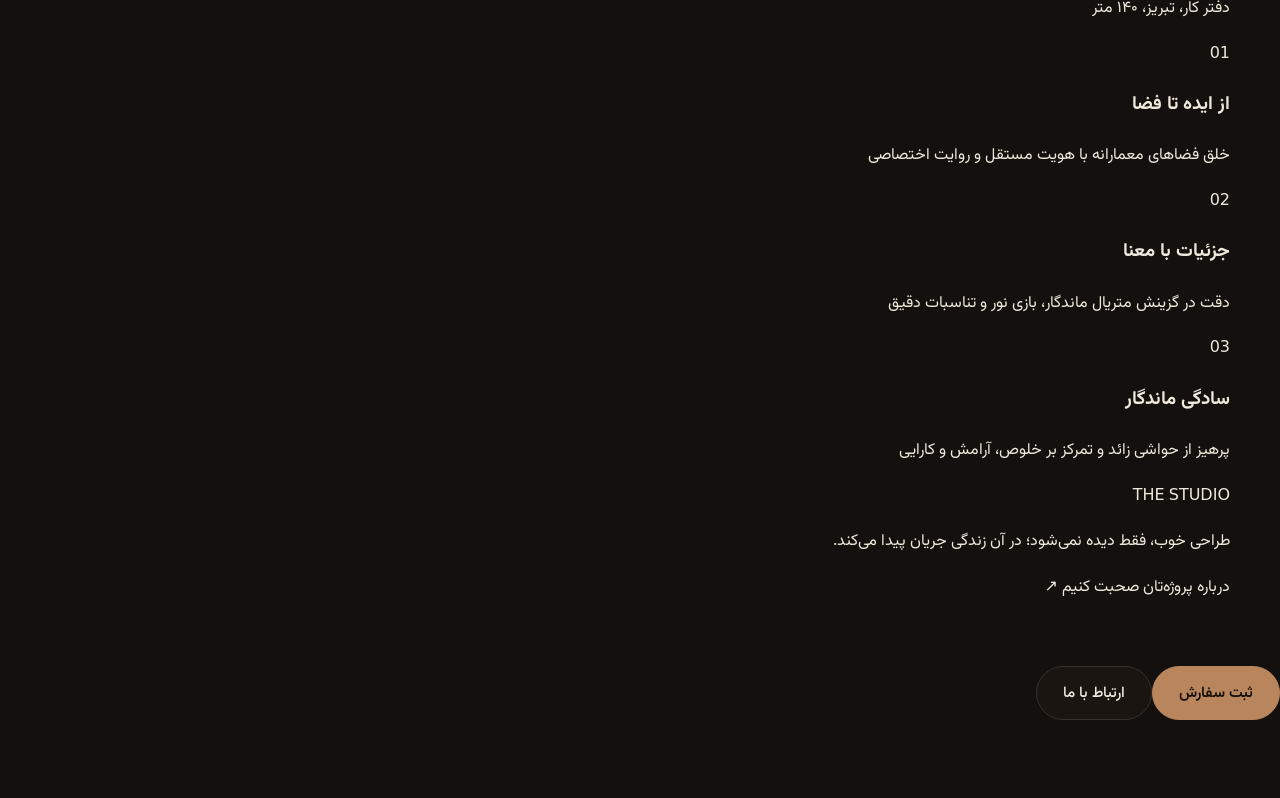
==== commit fbd1b027: "feat: add asbuilt service, credentials in hero and contact, enable text copy" ====
--- a/public/index.html
+++ b/public/index.html
@@ -12,11 +12,13 @@
 <!-- Critical CSS inline: tokens + base + splash + background -->
 <style>
 @font-face{font-family:Vazirmatn;src:url(fonts/Vazirmatn.woff2) format("woff2");font-weight:100 900;font-display:swap}
-:root{color-scheme:dark;--bg:#14100D;--paper:#1A1511;--surface:#211B16;--ink:#EFE8DC;--mute:#9A9085;--line:#2A231D;--line-strong:#3A3129;--accent:#B9855C;--on-accent:#14100D;--danger:#E06C58;--accent-soft:rgba(185,133,92,.12);--field:rgba(255,255,255,.03);--r:18px;--r-lg:28px;--pad:20px;--max:1180px;--font:Vazirmatn,Tahoma,system-ui,sans-serif;--serif:"Cormorant Garamond",Georgia,"Times New Roman",Vazirmatn,serif;--mono:"Cormorant Garamond",Georgia,Consolas,ui-monospace,monospace;--ease-out-expo:cubic-bezier(.16,1,.3,1);--ease-out-quart:cubic-bezier(.25,1,.5,1);--reveal-duration:.9s;--reveal-distance:28px;--parallax-intensity:.08}
+@font-face{font-family:"Cormorant Garamond";src:url(fonts/CormorantGaramond.woff2) format("woff2");font-weight:400;font-style:normal;font-display:swap}
+@font-face{font-family:"Cormorant Garamond";src:url(fonts/CormorantGaramond.woff2) format("woff2");font-weight:500;font-style:normal;font-display:swap}
+:root{color-scheme:dark;--bg:#14100D;--paper:#1A1511;--surface:#211B16;--ink:#EFE8DC;--mute:#9A9085;--line:#2A231D;--line-strong:#3A3129;--accent:#B9855C;--on-accent:#14100D;--danger:#E06C58;--accent-soft:rgba(185,133,92,.12);--field:rgba(255,255,255,.03);--r:14px;--r-lg:16px;--pad:20px;--max:1180px;--font:Vazirmatn,Tahoma,system-ui,sans-serif;--serif:"Cormorant Garamond",Georgia,"Times New Roman",Vazirmatn,serif;--mono:"Cormorant Garamond",Georgia,Consolas,ui-monospace,monospace;--ease-out-expo:cubic-bezier(.16,1,.3,1);--ease-out-quart:cubic-bezier(.25,1,.5,1);--reveal-duration:.9s;--reveal-distance:28px;--parallax-intensity:.08}
 :root[data-theme="light"]{color-scheme:light;--bg:#EFEBE4;--paper:#F6F3EE;--surface:#E8E3DA;--ink:#1E1B18;--mute:#6B645B;--line:#D9D3C8;--line-strong:#C2BAAB;--accent:#8C6A4A;--on-accent:#F6F3EE;--danger:#B3402F;--accent-soft:rgba(140,106,74,.10);--field:rgba(0,0,0,.02);--ease-out-expo:cubic-bezier(.16,1,.3,1);--ease-out-quart:cubic-bezier(.25,1,.5,1);--reveal-duration:.9s;--reveal-distance:28px;--parallax-intensity:.08}
 *{box-sizing:border-box}
-img,button,.btn,.contact-btn,.chip,.bar,.badge,.shot,.card,.o-steps,.lb-nav-btn{-webkit-user-select:none;-moz-user-select:none;-ms-user-select:none;user-select:none;-webkit-touch-callout:none}
-input,textarea,[contenteditable="true"],.desc,.hero-desc,.pr-desc,.sum,.code{-webkit-user-select:text!important;-moz-user-select:text!important;-ms-user-select:text!important;user-select:text!important;-webkit-touch-callout:default!important}
+img,.shot{-webkit-touch-callout:none}
+input,textarea,[contenteditable="true"]{-webkit-user-select:text;-moz-user-select:text;-ms-user-select:text;user-select:text}
 html{-webkit-text-size-adjust:100%;background:var(--bg);scroll-behavior:smooth;scroll-padding-top:88px;touch-action:manipulation}
 body{margin:0;color:var(--ink);font:400 1rem/1.85 var(--font);padding-bottom:calc(78px + env(safe-area-inset-bottom));overflow-x:hidden;overscroll-behavior-y:contain;touch-action:manipulation}
 body.lock{overflow:hidden}
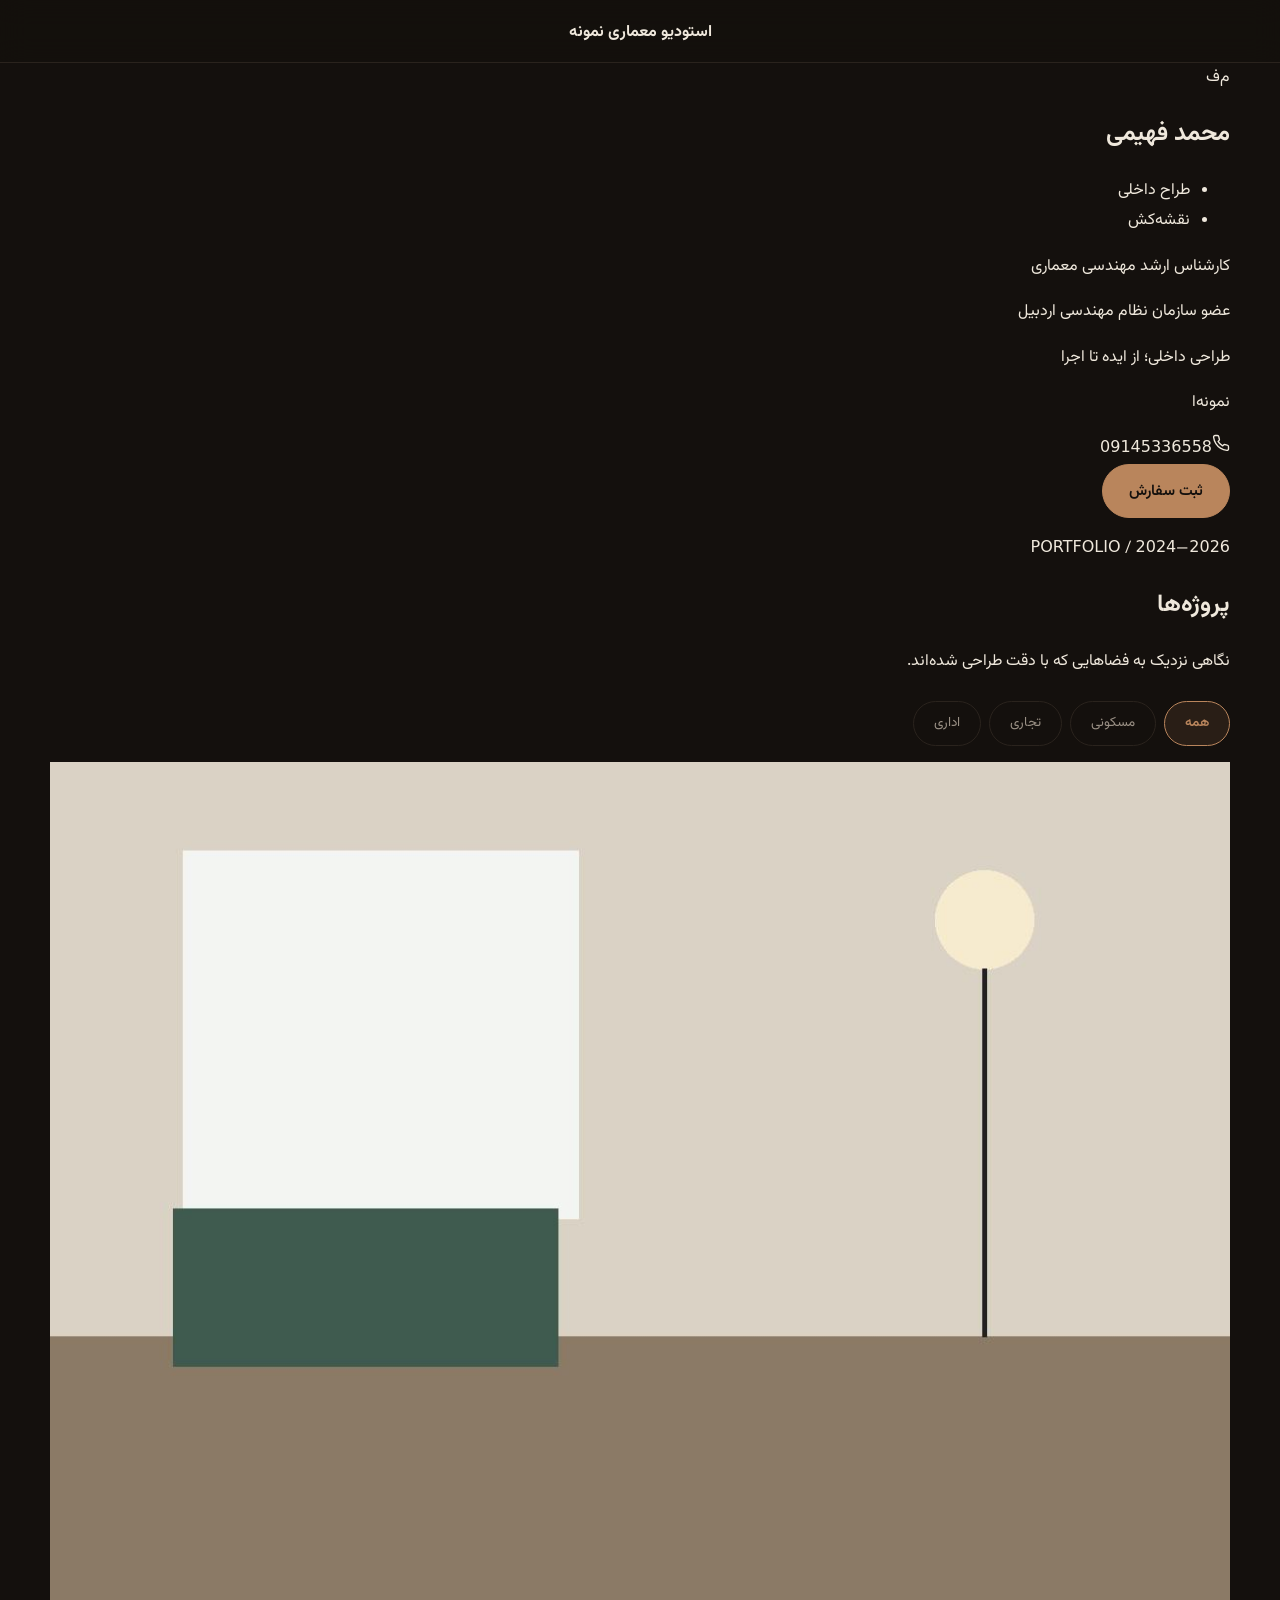
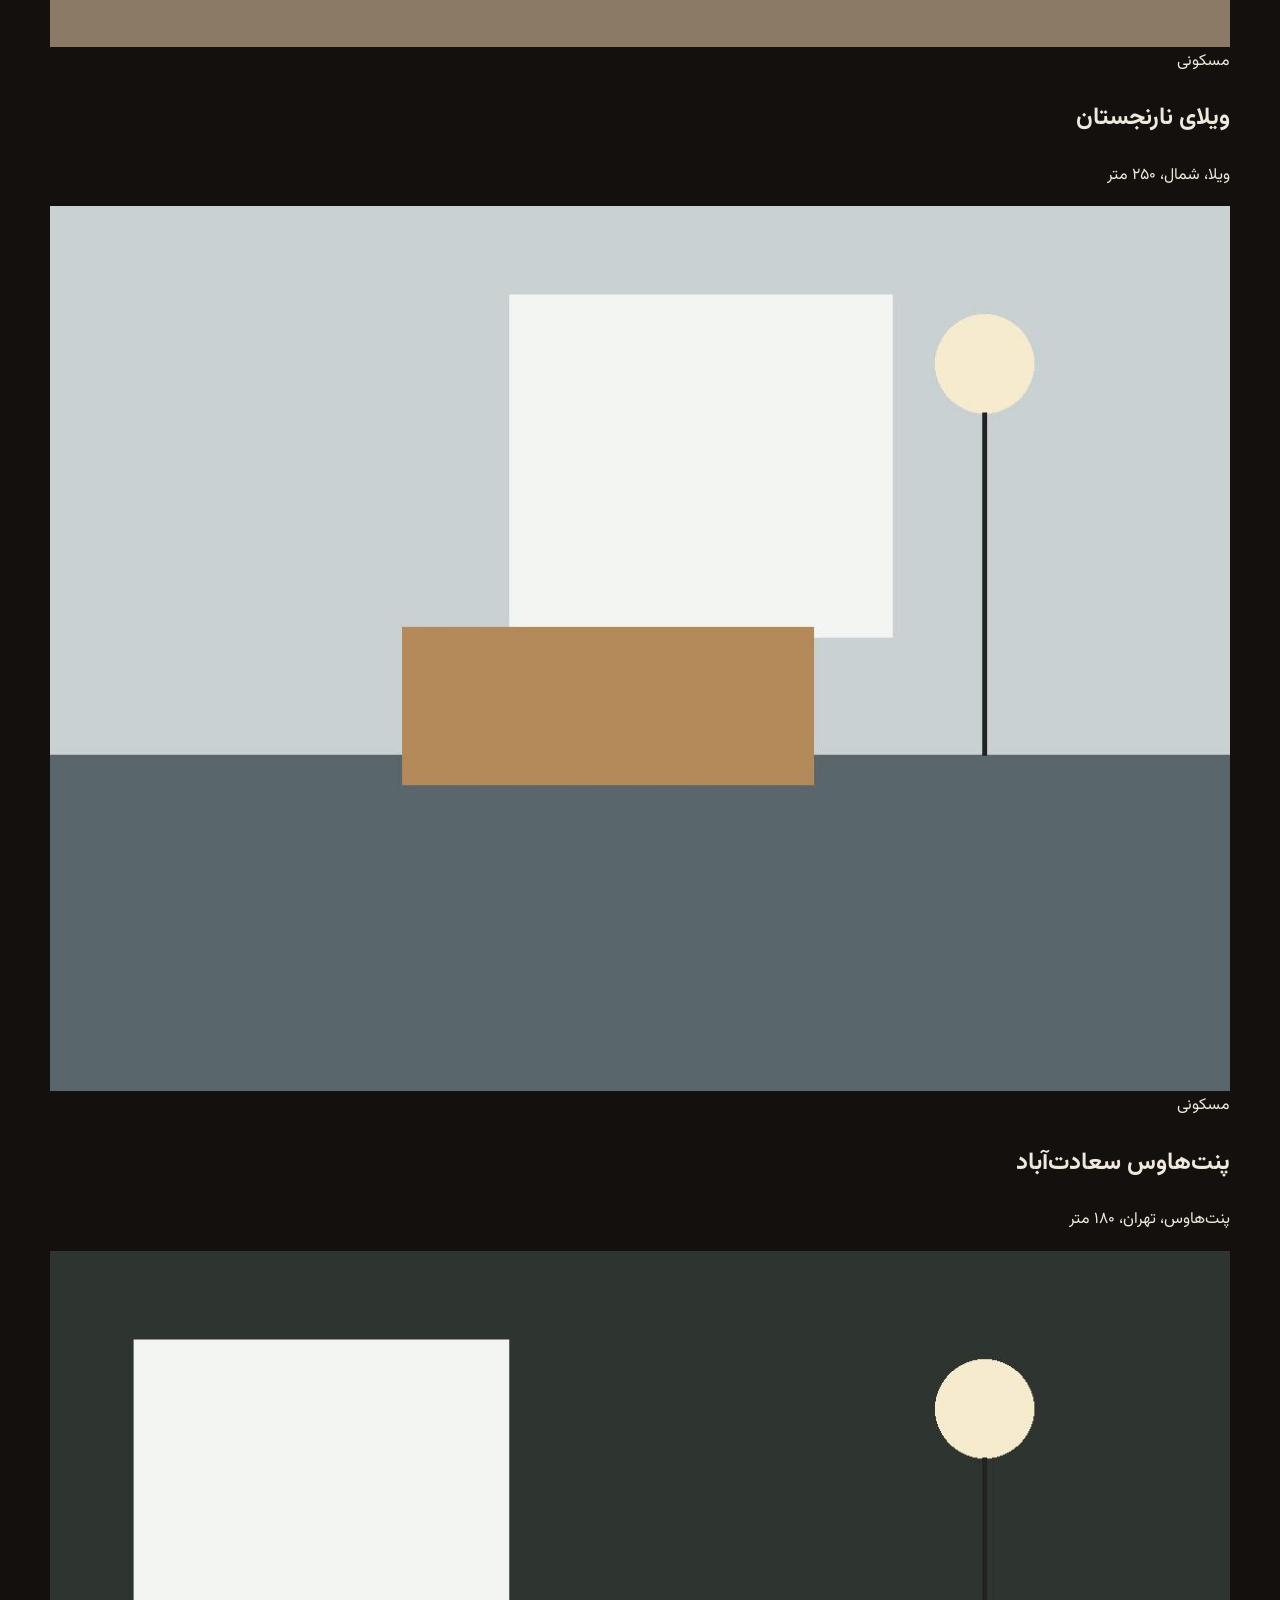
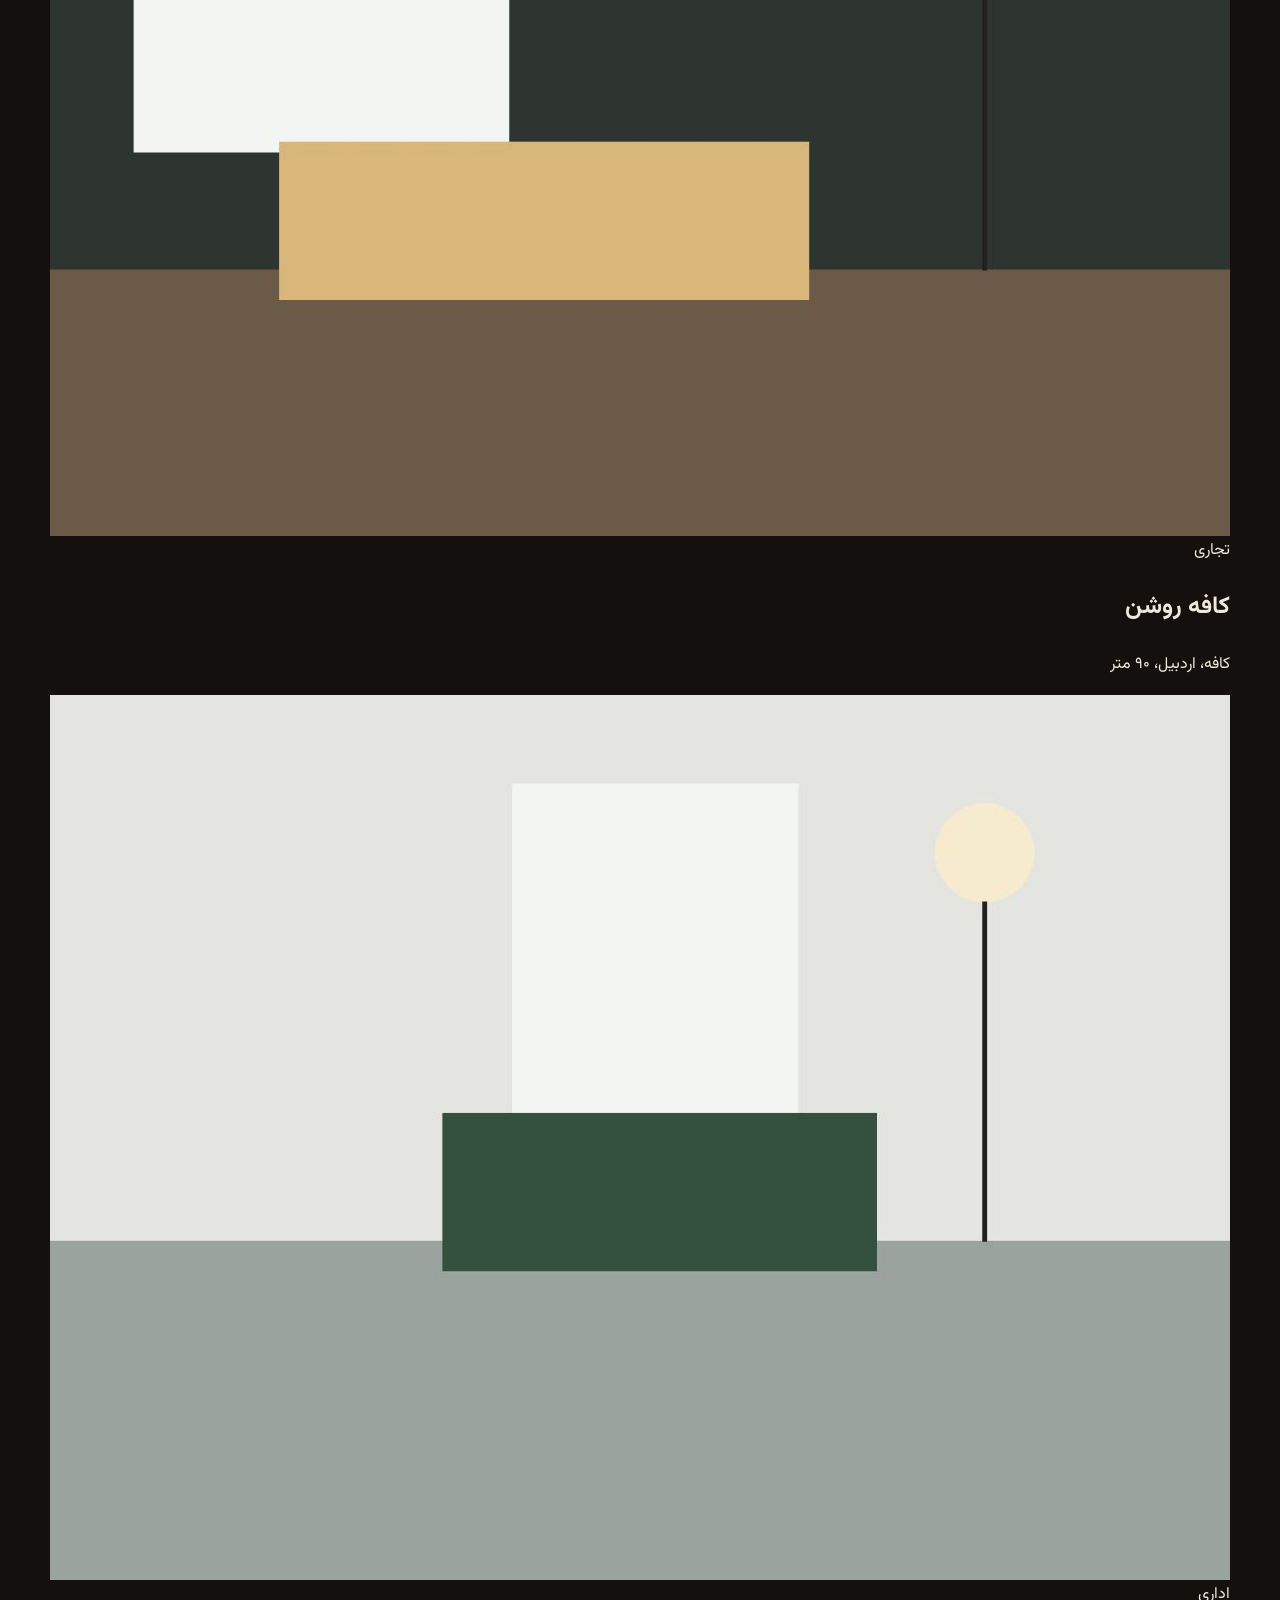
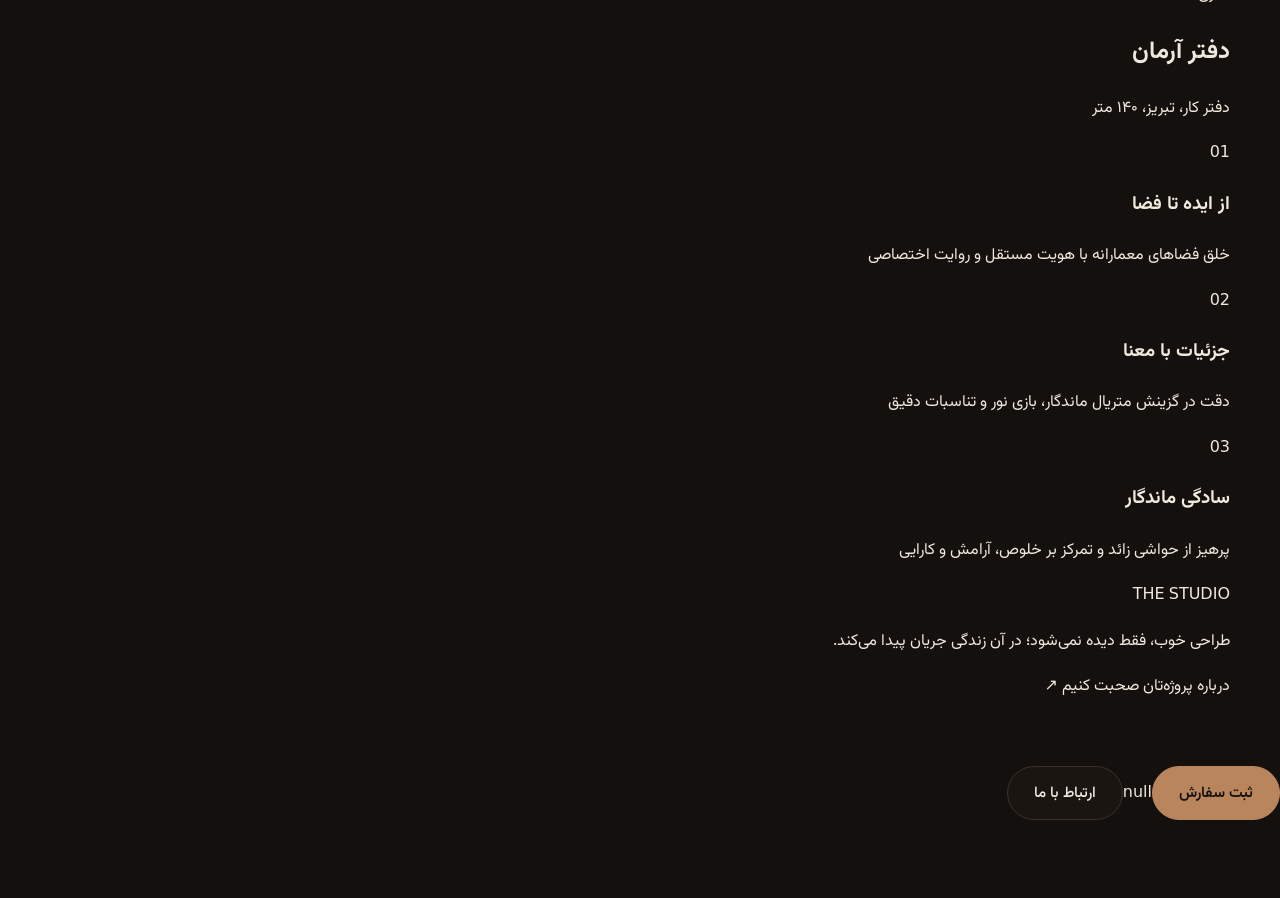
==== commit d309b714: "feat(seo): add meta tags, JSON-LD schema, sitemap, robots, and og image for mohammadfahimi.ir" ====
--- a/public/index.html
+++ b/public/index.html
@@ -3,8 +3,56 @@
 <head>
 <meta charset="utf-8">
 <meta name="viewport" content="width=device-width, initial-scale=1, viewport-fit=cover">
-<title>استودیو معماری</title>
-<meta name="description" content="معماری، طراحی داخلی و روایت فضاها؛ مجموعه‌ای از پروژه‌های منتخب استودیو.">
+<title>محمد فهیمی | طراح داخلی و نقشهکش در اردبیل</title>
+<meta name="description" content="محمد فهیمی، کارشناس ارشد مهندسی معماری و عضو نظام مهندسی اردبیل. طراحی داخلی، نقشهکشی فاز ۱ و ۲، طراحی نما و ویلا، از ایده تا اجرا. نمونهکارها و ثبت سفارش.">
+<link rel="canonical" href="https://mohammadfahimi.ir/">
+<meta property="og:type" content="website">
+<meta property="og:locale" content="fa_IR">
+<meta property="og:site_name" content="محمد فهیمی">
+<meta property="og:title" content="محمد فهیمی | طراح داخلی و نقشهکش">
+<meta property="og:description" content="نمونهکارهای طراحی داخلی و معماری، از ایده تا اجرا.">
+<meta property="og:url" content="https://mohammadfahimi.ir/">
+<meta property="og:image" content="https://mohammadfahimi.ir/images/og.jpg">
+<meta name="twitter:card" content="summary_large_image">
+<script type="application/ld+json">
+{
+  "@context": "https://schema.org",
+  "@graph": [
+    {
+      "@type": "WebSite",
+      "@id": "https://mohammadfahimi.ir/#website",
+      "url": "https://mohammadfahimi.ir/",
+      "name": "محمد فهیمی",
+      "alternateName": ["Mohammad Fahimi", "استودیو طراحی داخلی محمد فهیمی"],
+      "inLanguage": "fa"
+    },
+    {
+      "@type": "Person",
+      "@id": "https://mohammadfahimi.ir/#person",
+      "name": "محمد فهیمی",
+      "alternateName": "Mohammad Fahimi",
+      "jobTitle": "طراح داخلی و نقشهکش",
+      "description": "کارشناس ارشد مهندسی معماری، عضو سازمان نظام مهندسی اردبیل",
+      "url": "https://mohammadfahimi.ir/",
+      "image": "https://mohammadfahimi.ir/images/og.jpg",
+      "address": { "@type": "PostalAddress", "addressLocality": "اردبیل", "addressCountry": "IR" },
+      "sameAs": [
+        "https://instagram.com/mohammadfahimi_ir",
+        "https://t.me/mohammadfahimi_ir"
+      ],
+      "knowsAbout": ["طراحی داخلی", "نقشهکشی ساختمان", "طراحی نما", "طراحی ویلا", "طراحی آشپزخانه"]
+    },
+    {
+      "@type": "ProfessionalService",
+      "name": "طراحی داخلی و نقشهکشی محمد فهیمی",
+      "url": "https://mohammadfahimi.ir/",
+      "telephone": "+989145336558",
+      "areaServed": "اردبیل",
+      "founder": { "@id": "https://mohammadfahimi.ir/#person" }
+    }
+  ]
+}
+</script>
 <meta name="theme-color" content="#14100D">
 <!-- اسکریپت تم/اسپلش به‌صورت inline (بدون درخواست بلاک‌کننده). هر تغییری در متن آن نیازمند به‌روزرسانی هش sha256 در public/_headers است. -->
 <script>try{var q=new URLSearchParams(location.search).get("theme"),t=q||localStorage.getItem("theme");if(q)localStorage.setItem("theme",q);if(t==="light"){document.documentElement.dataset.theme="light";var m=document.querySelector('meta[name=theme-color]');if(m)m.content="#F4F1EB"}sessionStorage.getItem("splash")&&document.documentElement.classList.add("no-splash")}catch(e){}</script>
@@ -63,7 +111,10 @@
 <div id="dynamic-bg" aria-hidden="true"></div>
 <div id="splash" aria-hidden="true"></div>
 <header id="top" class="bar"></header>
-<main id="app"></main>
+<main id="app">
+  <h1>محمد فهیمی؛ طراح داخلی و نقشهکش</h1>
+  <p>کارشناس ارشد مهندسی معماری و عضو سازمان نظام مهندسی اردبیل. طراحی داخلی، نقشهکشی، طراحی نما و ویلا، از ایده تا اجرا.</p>
+</main>
 <nav id="contact" class="contact" aria-label="راه‌های ارتباطی"></nav>
 <div id="lightbox" hidden></div>
 <script type="module" src="js/main.js"></script>
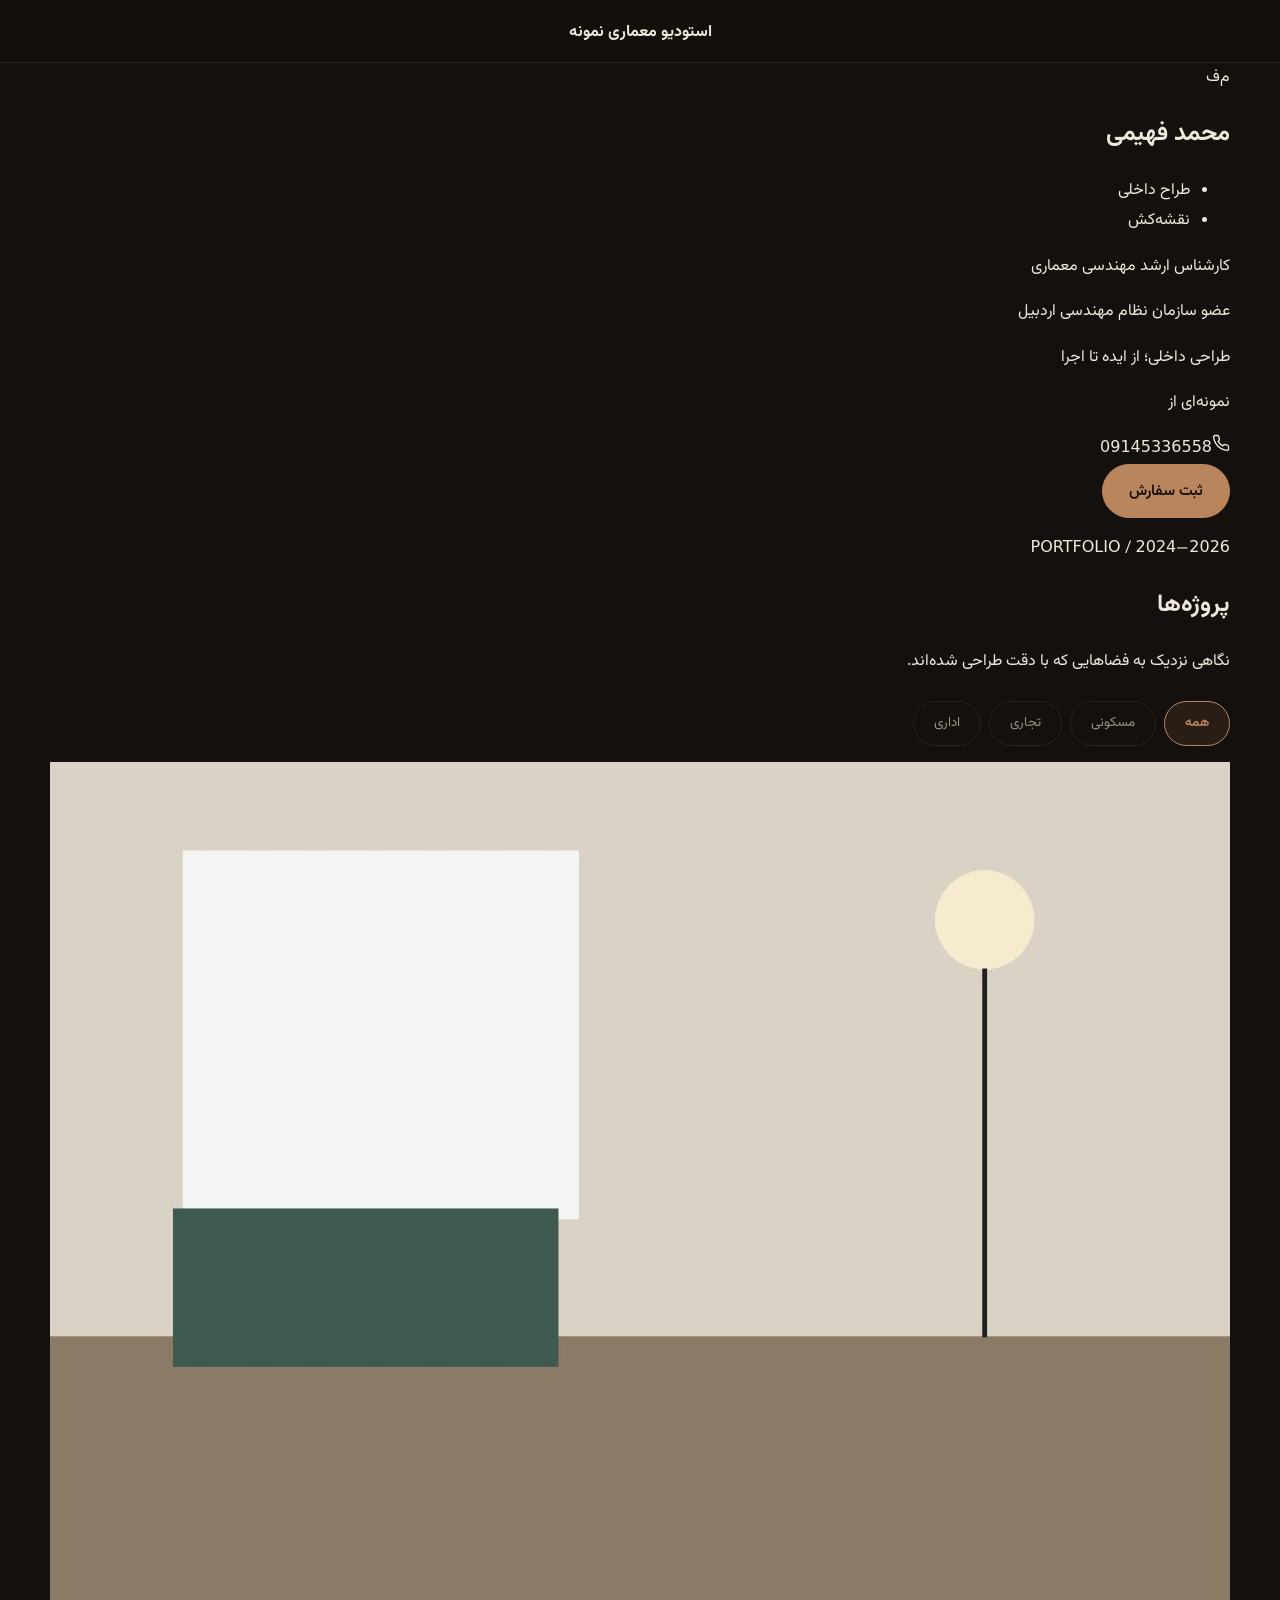
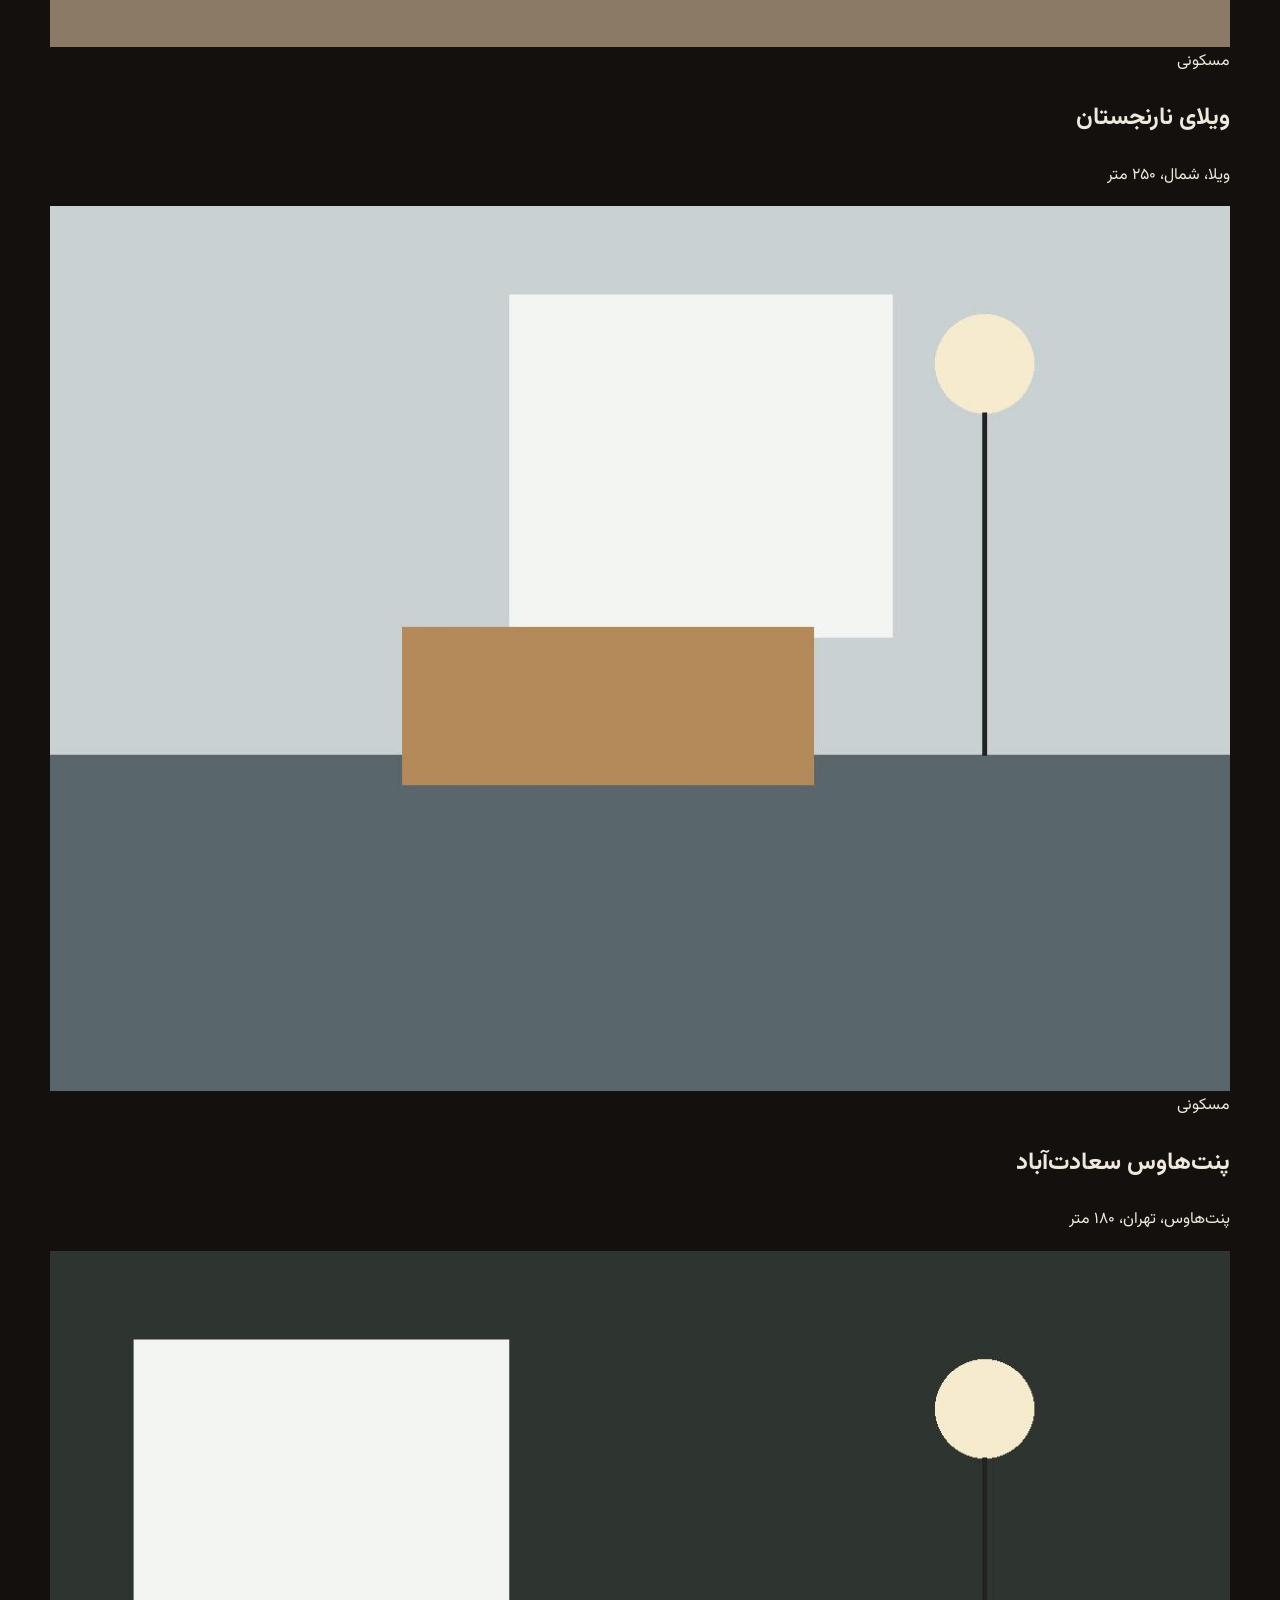
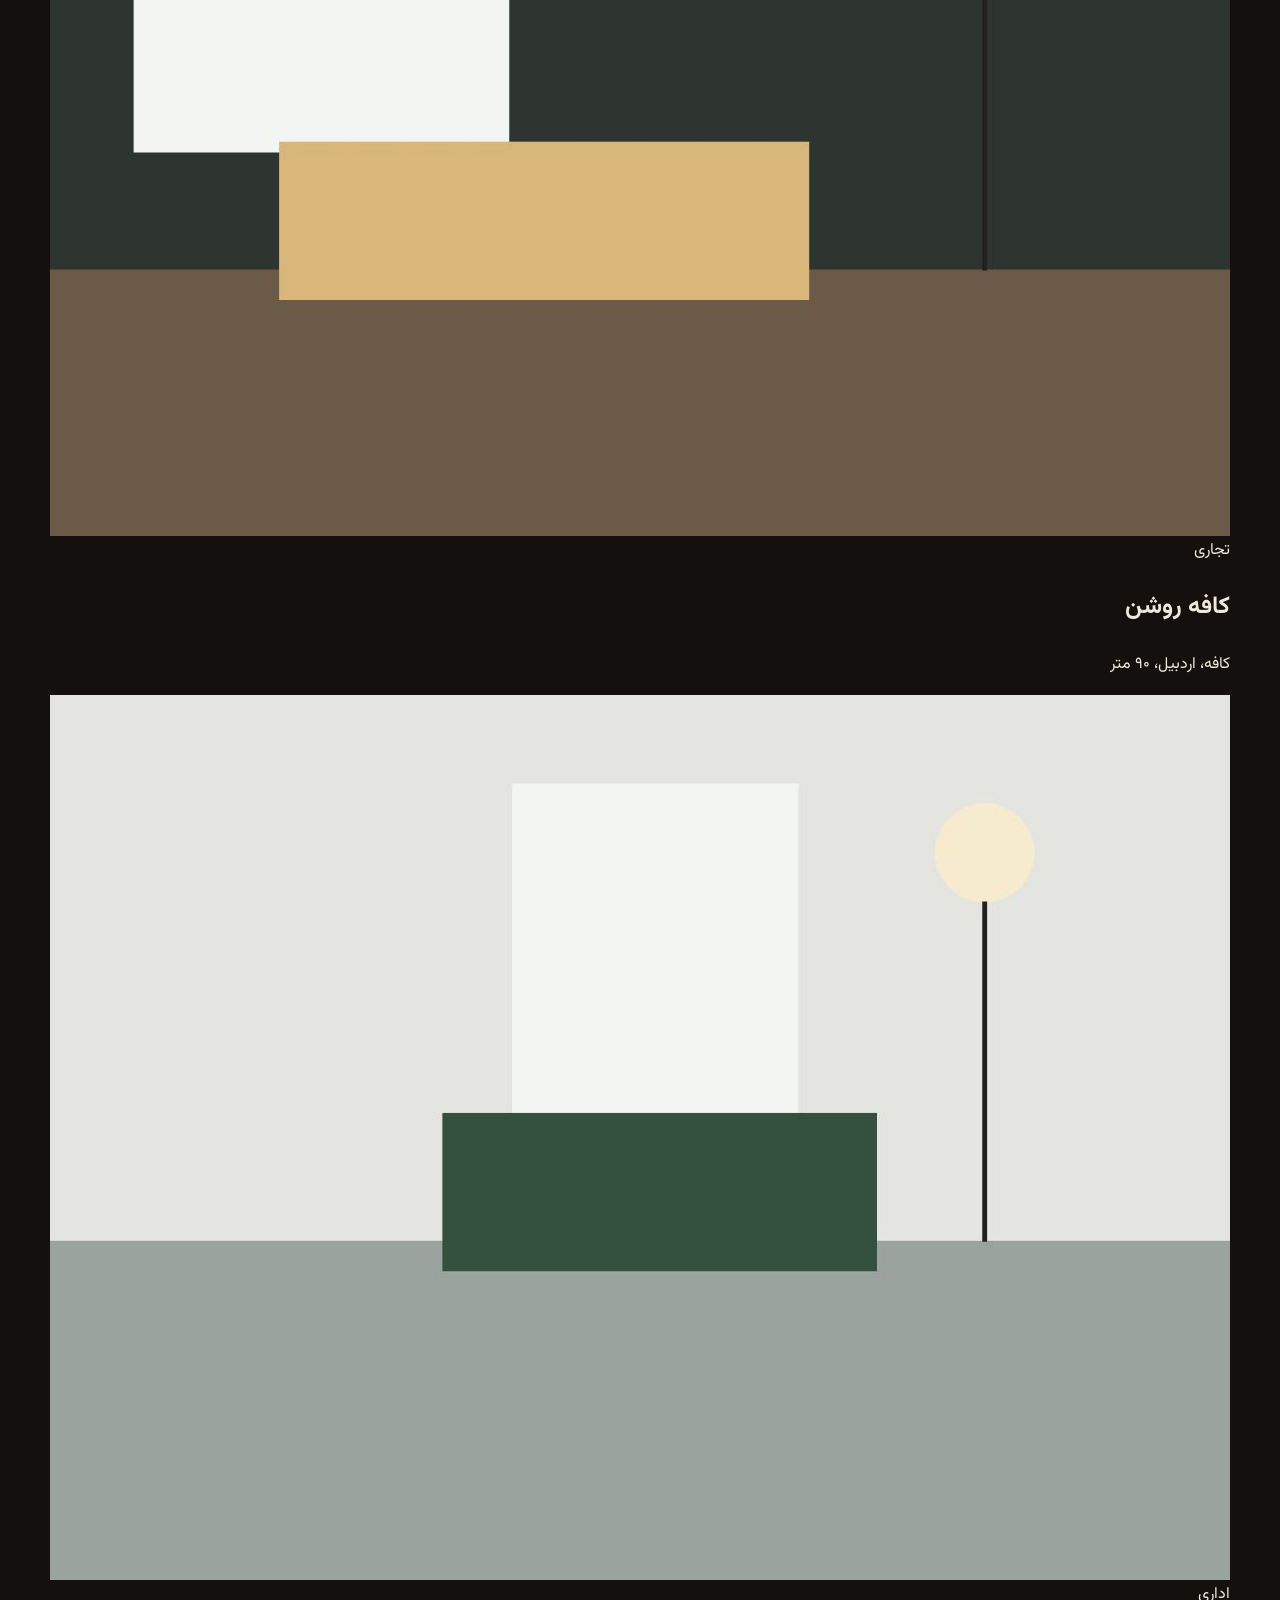
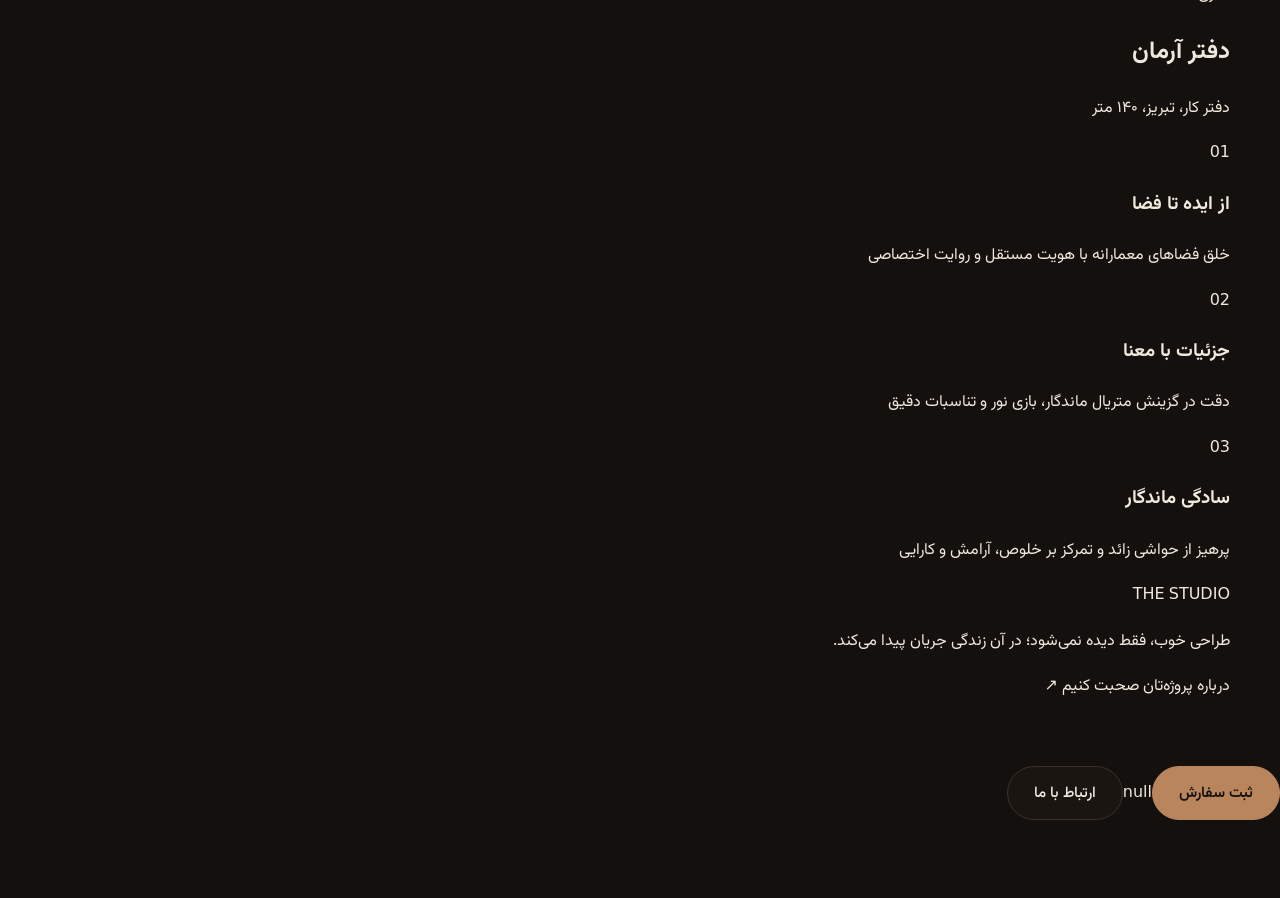
==== commit ba8cf10c: "chore(seo): add Bing msvalidate.01 meta verification tag" ====
--- a/public/index.html
+++ b/public/index.html
@@ -5,6 +5,7 @@
 <meta name="viewport" content="width=device-width, initial-scale=1, viewport-fit=cover">
 <title>محمد فهیمی | طراح داخلی و نقشهکش در اردبیل</title>
 <meta name="description" content="محمد فهیمی، کارشناس ارشد مهندسی معماری و عضو نظام مهندسی اردبیل. طراحی داخلی، نقشهکشی فاز ۱ و ۲، طراحی نما و ویلا، از ایده تا اجرا. نمونهکارها و ثبت سفارش.">
+<meta name="msvalidate.01" content="3252C06AC4E8D06FF046DCDAAC561B83" />
 <link rel="canonical" href="https://mohammadfahimi.ir/">
 <meta property="og:type" content="website">
 <meta property="og:locale" content="fa_IR">
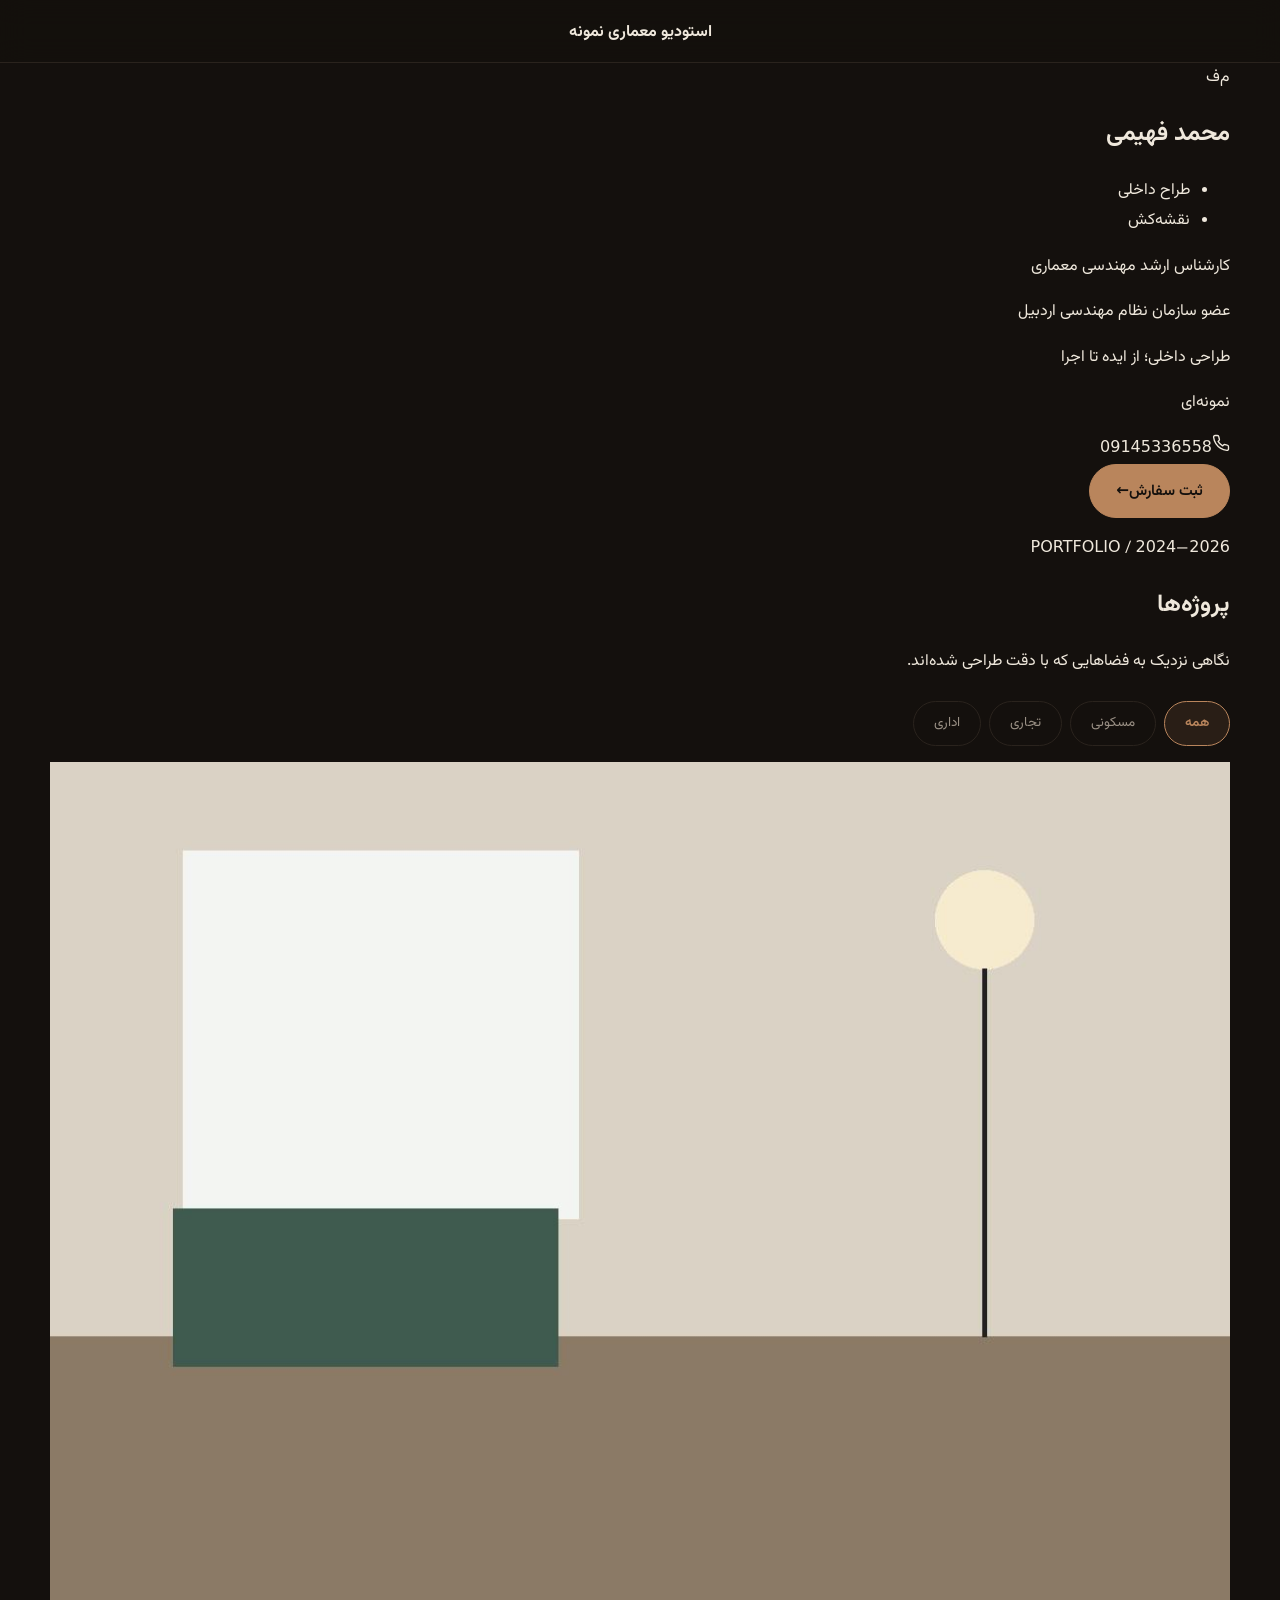
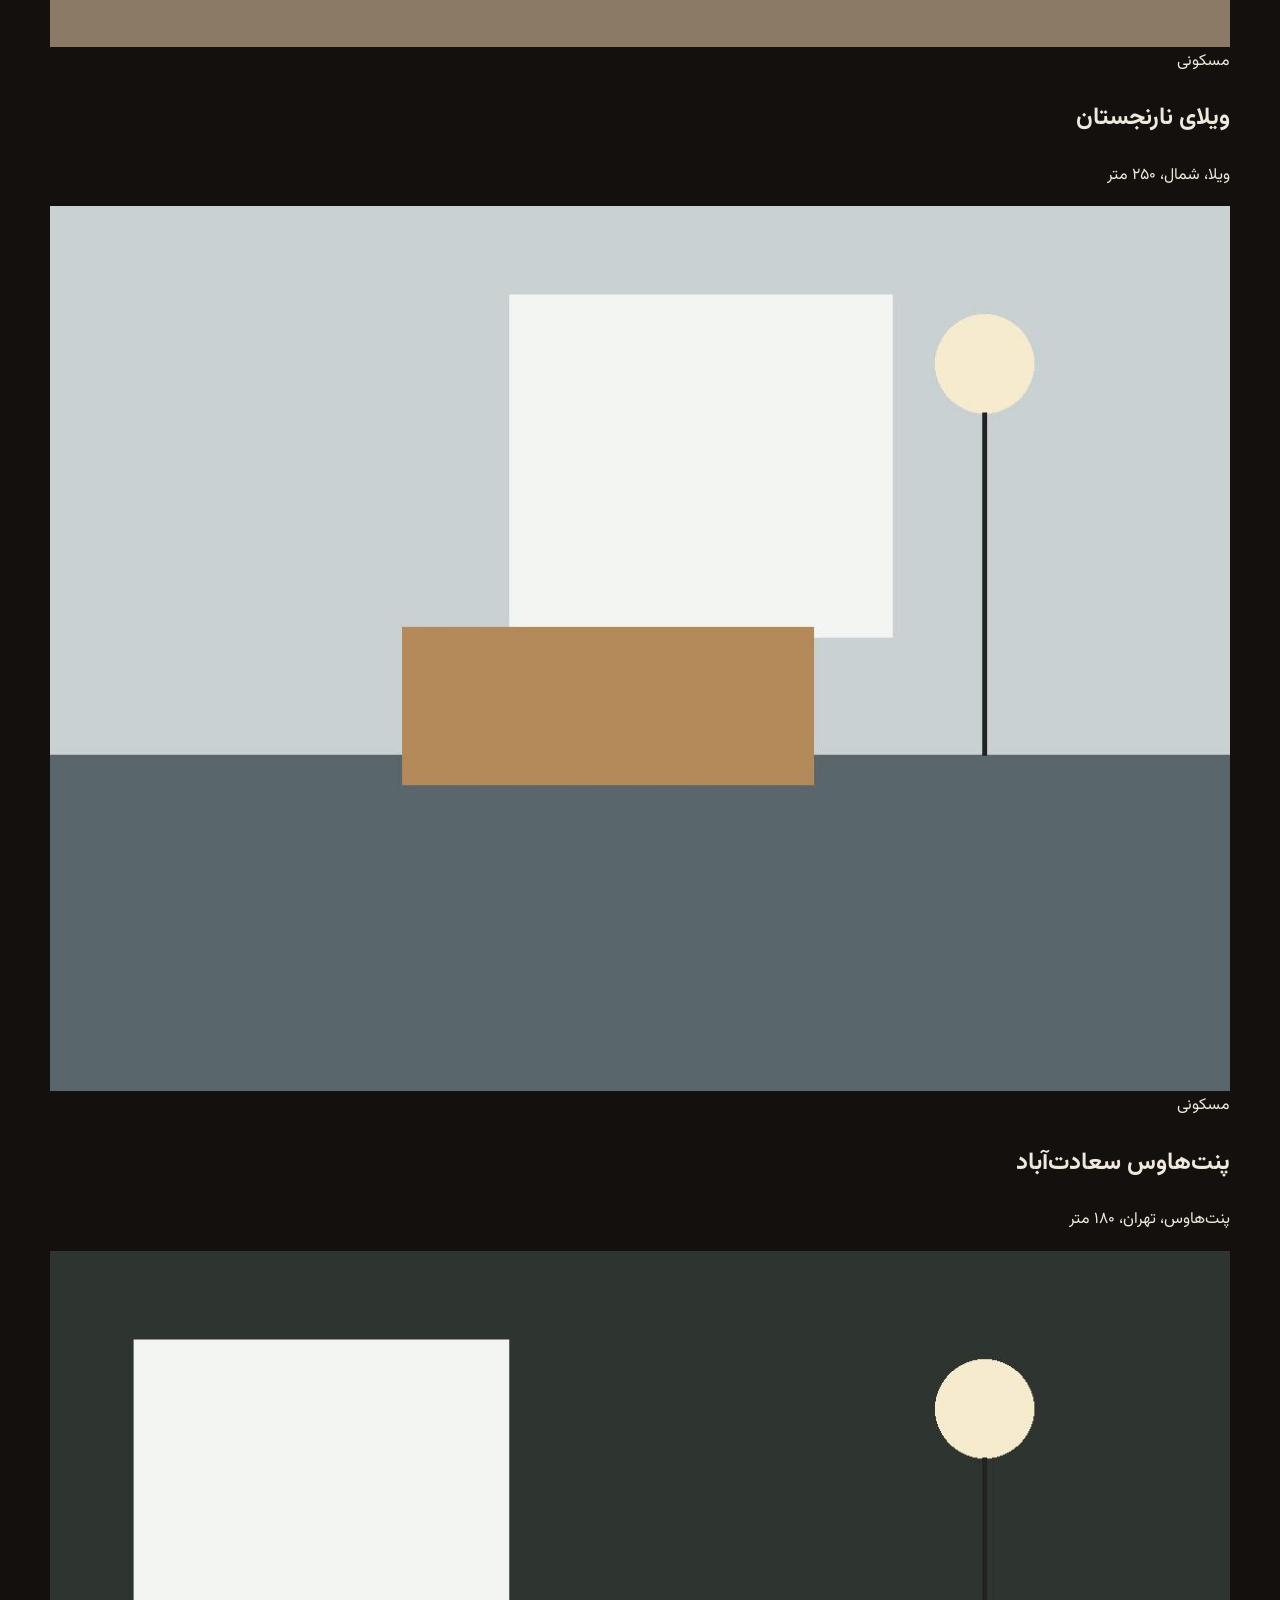
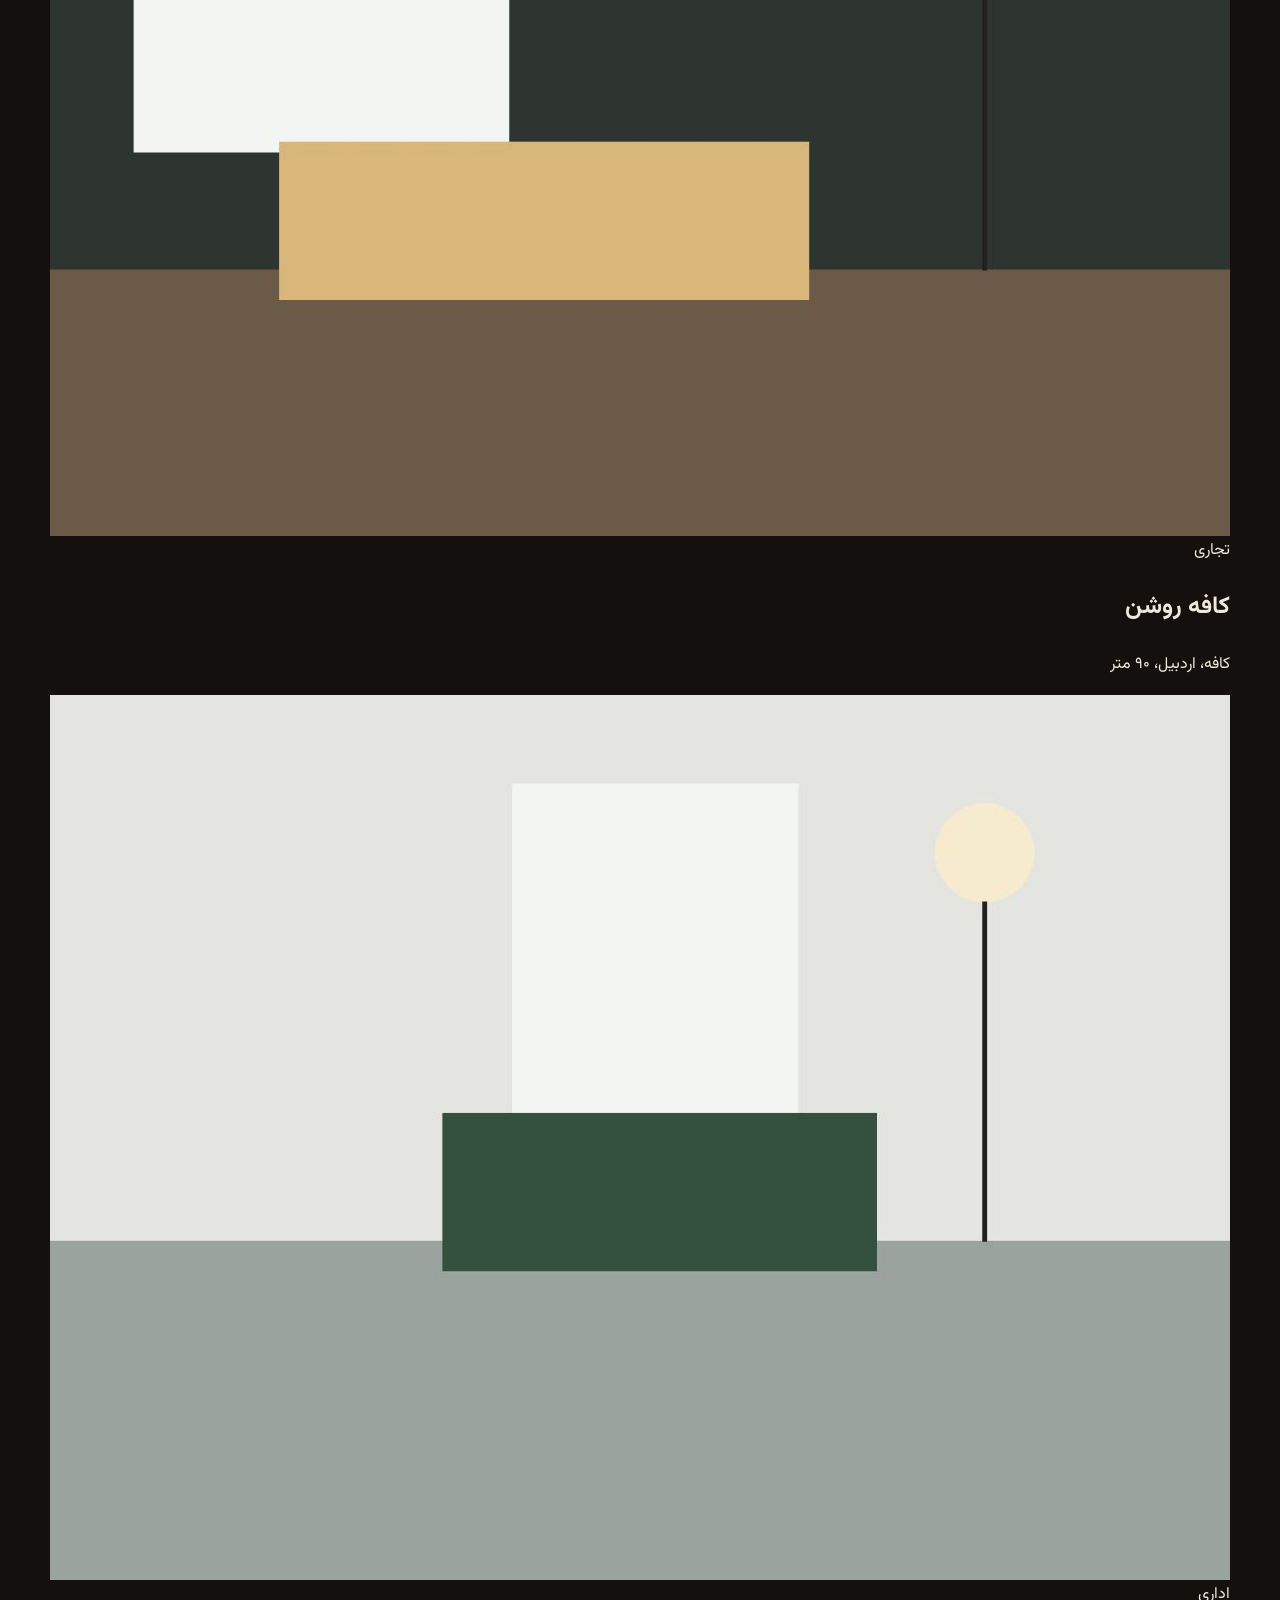
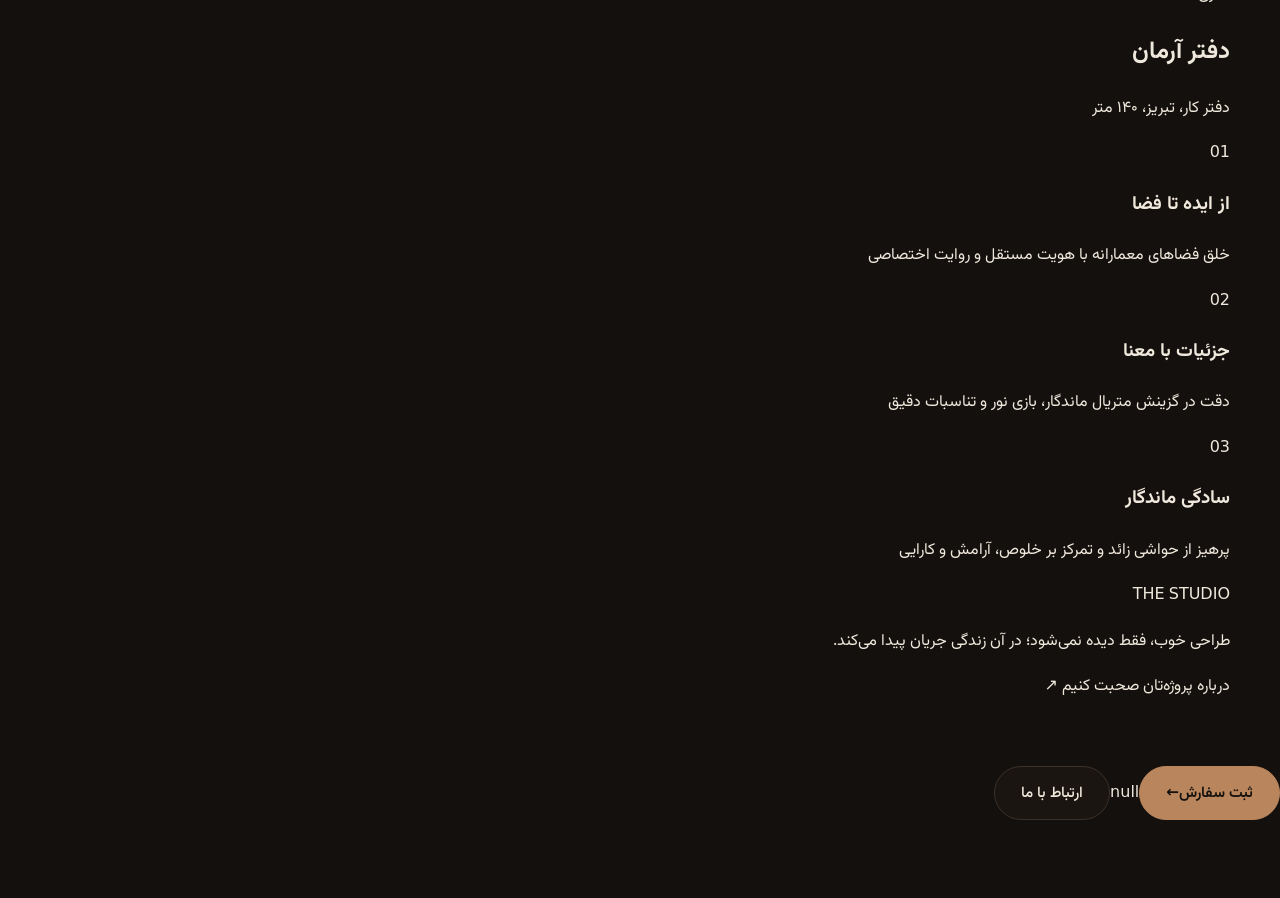
==== commit 8095673e: "feat: hide fallback SEO text visually and fix spacing" ====
--- a/public/index.html
+++ b/public/index.html
@@ -102,6 +102,7 @@
 @keyframes spLine{to{transform:scaleX(1)}}
 @media(prefers-reduced-motion:reduce){#splash *{animation-duration:.01s!important;animation-delay:0s!important}#splash{transition:opacity .3s}#splash.out{transform:none;opacity:0}}
 #dynamic-bg{position:fixed;inset:0;z-index:-2;pointer-events:none;overflow:hidden;display:none}.orb{display:none}body::before,body::after,html::before{display:none}
+.visually-hidden{position:absolute;width:1px;height:1px;padding:0;margin:-1px;overflow:hidden;clip:rect(0,0,0,0);white-space:nowrap;border:0}
 </style>
 <!-- app.css کامل به‌صورت async (غیربلاک‌کننده) بارگذاری می‌شود. media=print → all بعد از لود -->
 <link rel="stylesheet" href="css/app.css" media="print" id="dcss">
@@ -113,8 +114,10 @@
 <div id="splash" aria-hidden="true"></div>
 <header id="top" class="bar"></header>
 <main id="app">
-  <h1>محمد فهیمی؛ طراح داخلی و نقشهکش</h1>
-  <p>کارشناس ارشد مهندسی معماری و عضو سازمان نظام مهندسی اردبیل. طراحی داخلی، نقشهکشی، طراحی نما و ویلا، از ایده تا اجرا.</p>
+  <div class="visually-hidden">
+    <h1>محمد فهیمی؛ طراح داخلی و نقشه کش</h1>
+    <p>کارشناس ارشد مهندسی معماری و عضو سازمان نظام مهندسی اردبیل. طراحی داخلی، نقشه کشی، طراحی نما و ویلا، از ایده تا اجرا.</p>
+  </div>
 </main>
 <nav id="contact" class="contact" aria-label="راه‌های ارتباطی"></nav>
 <div id="lightbox" hidden></div>
